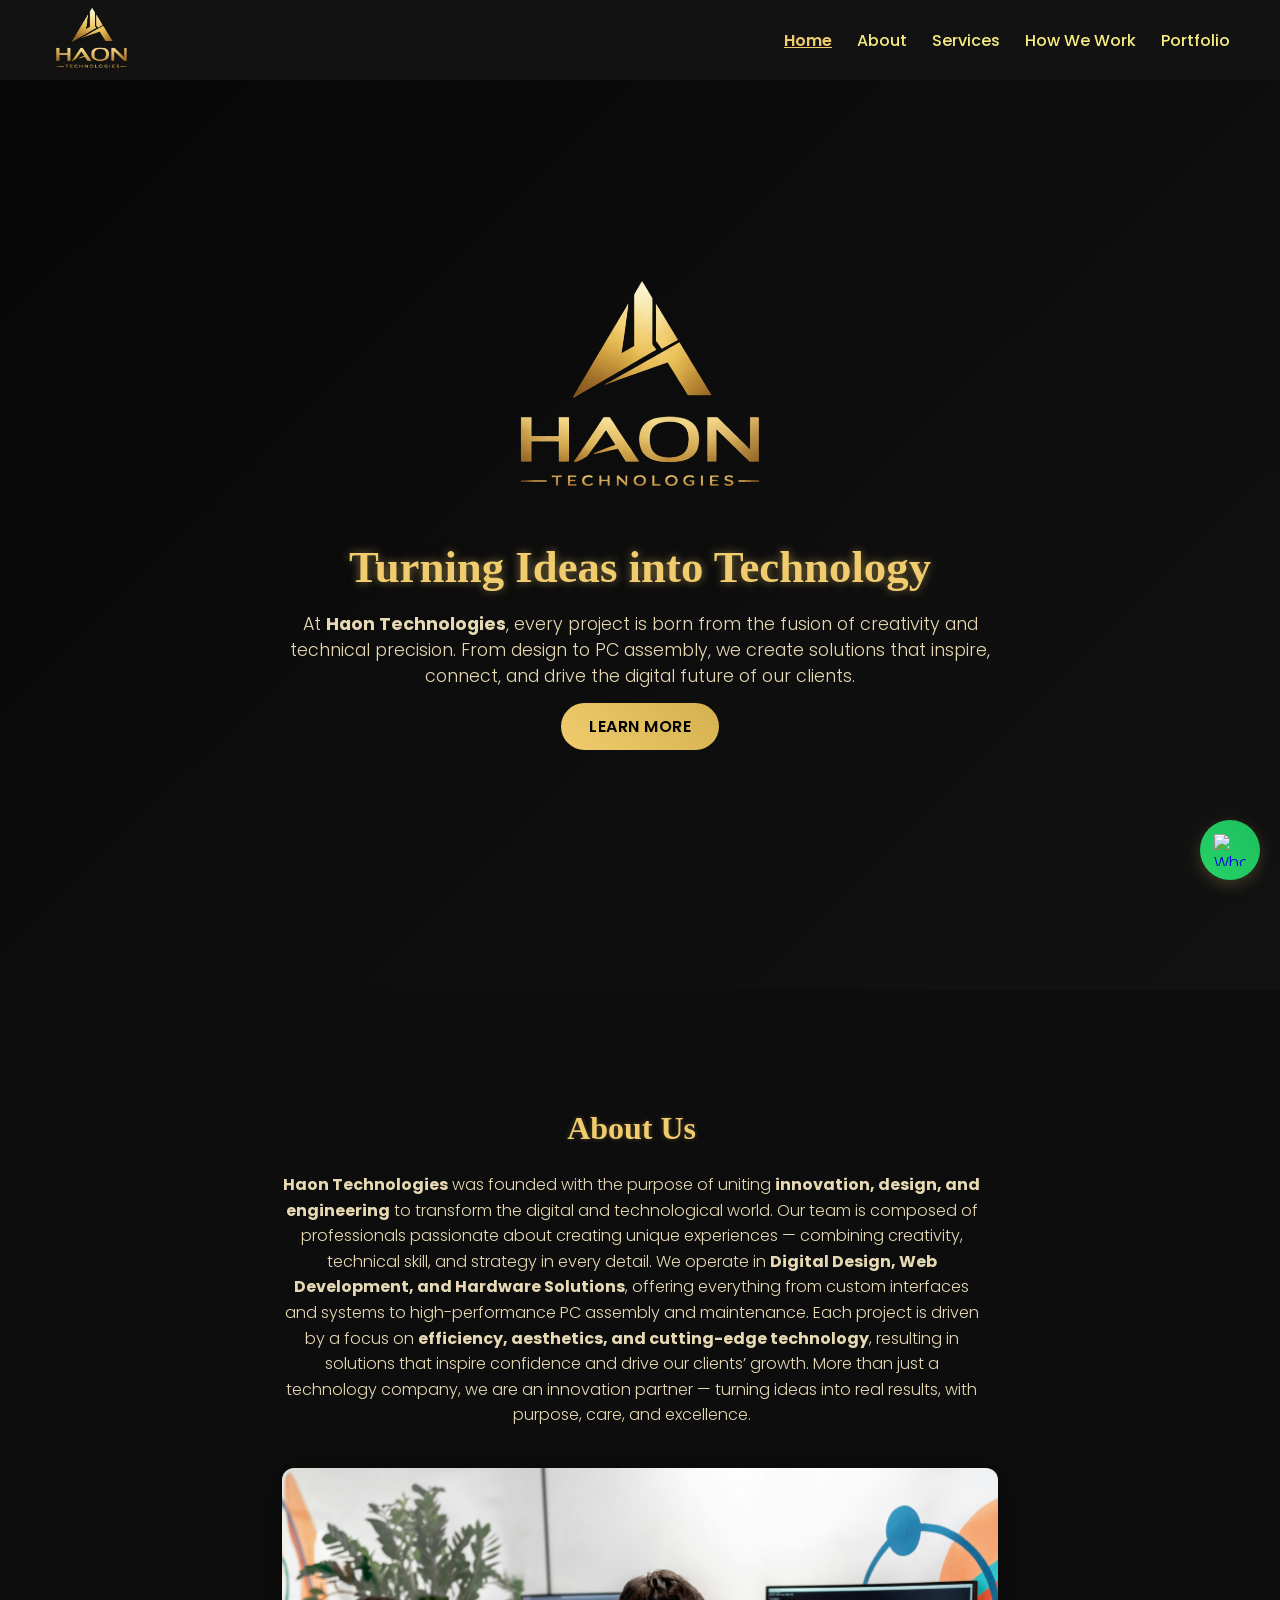
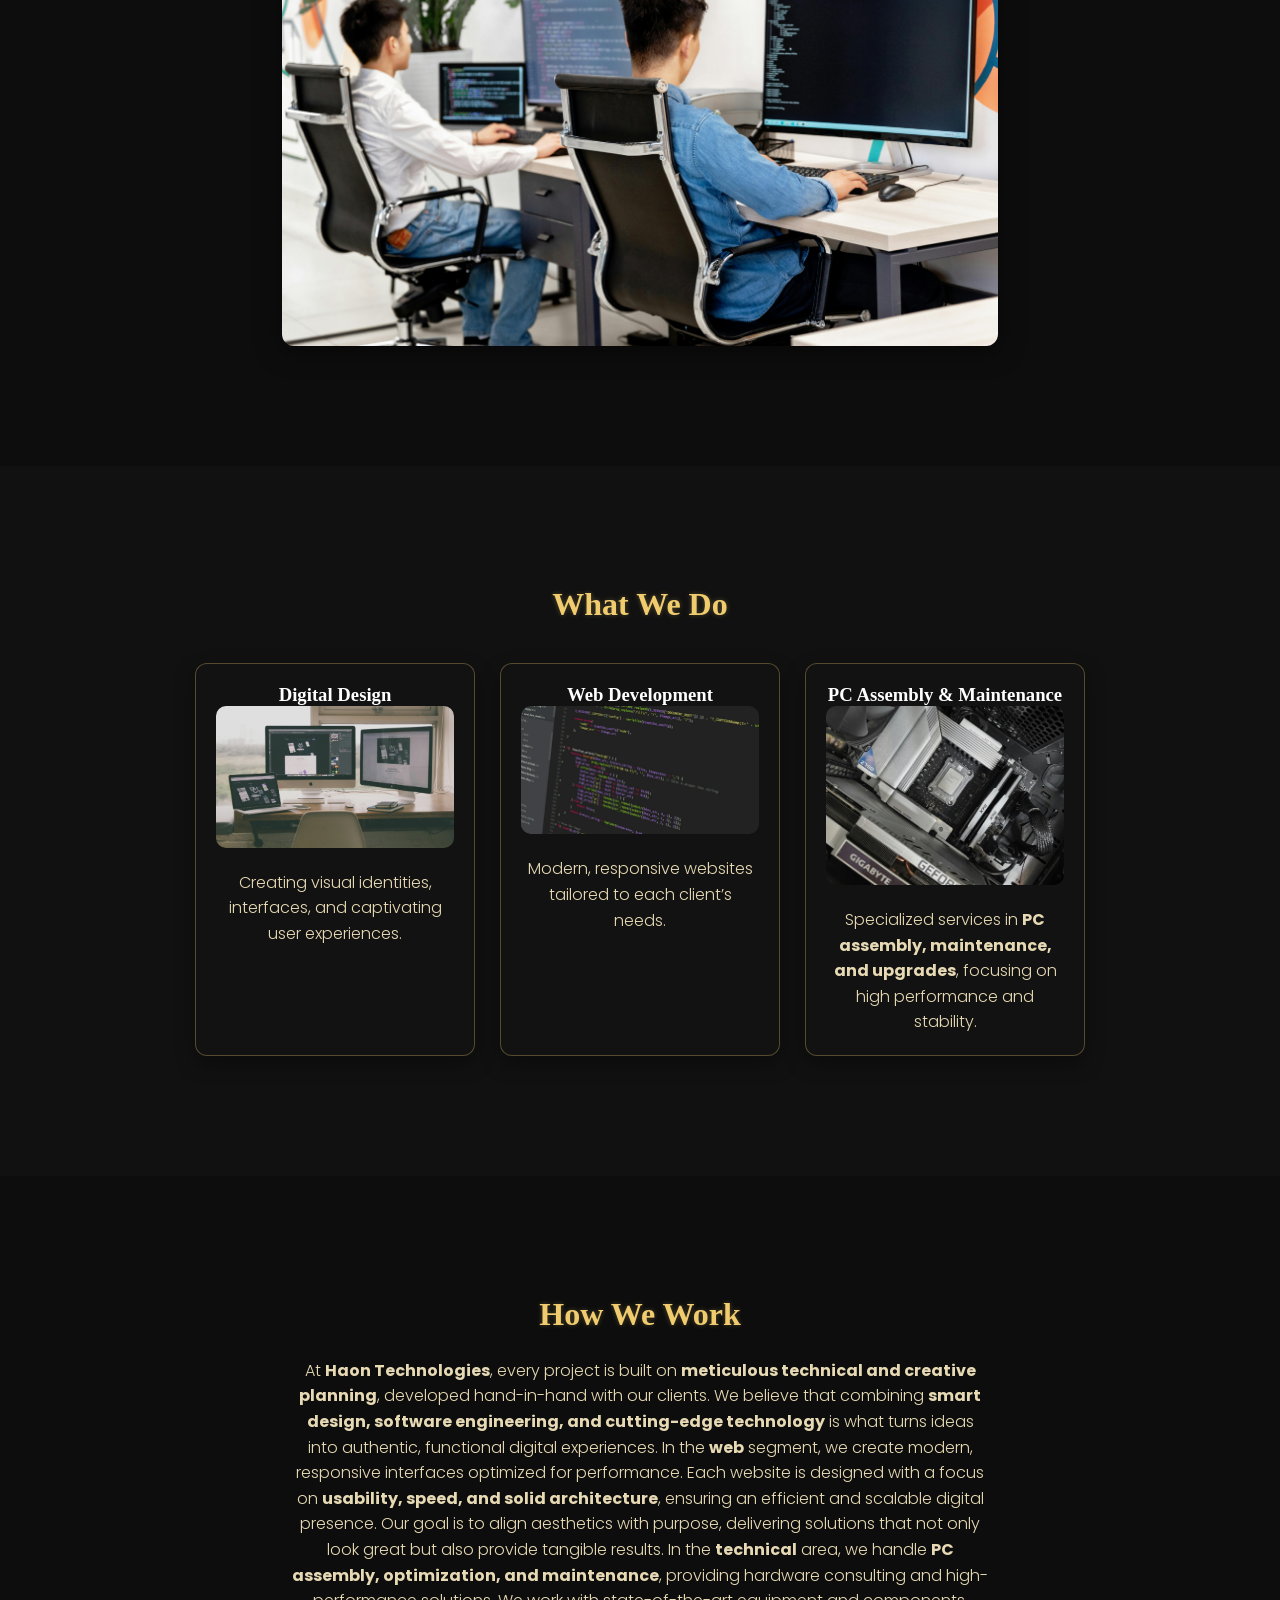
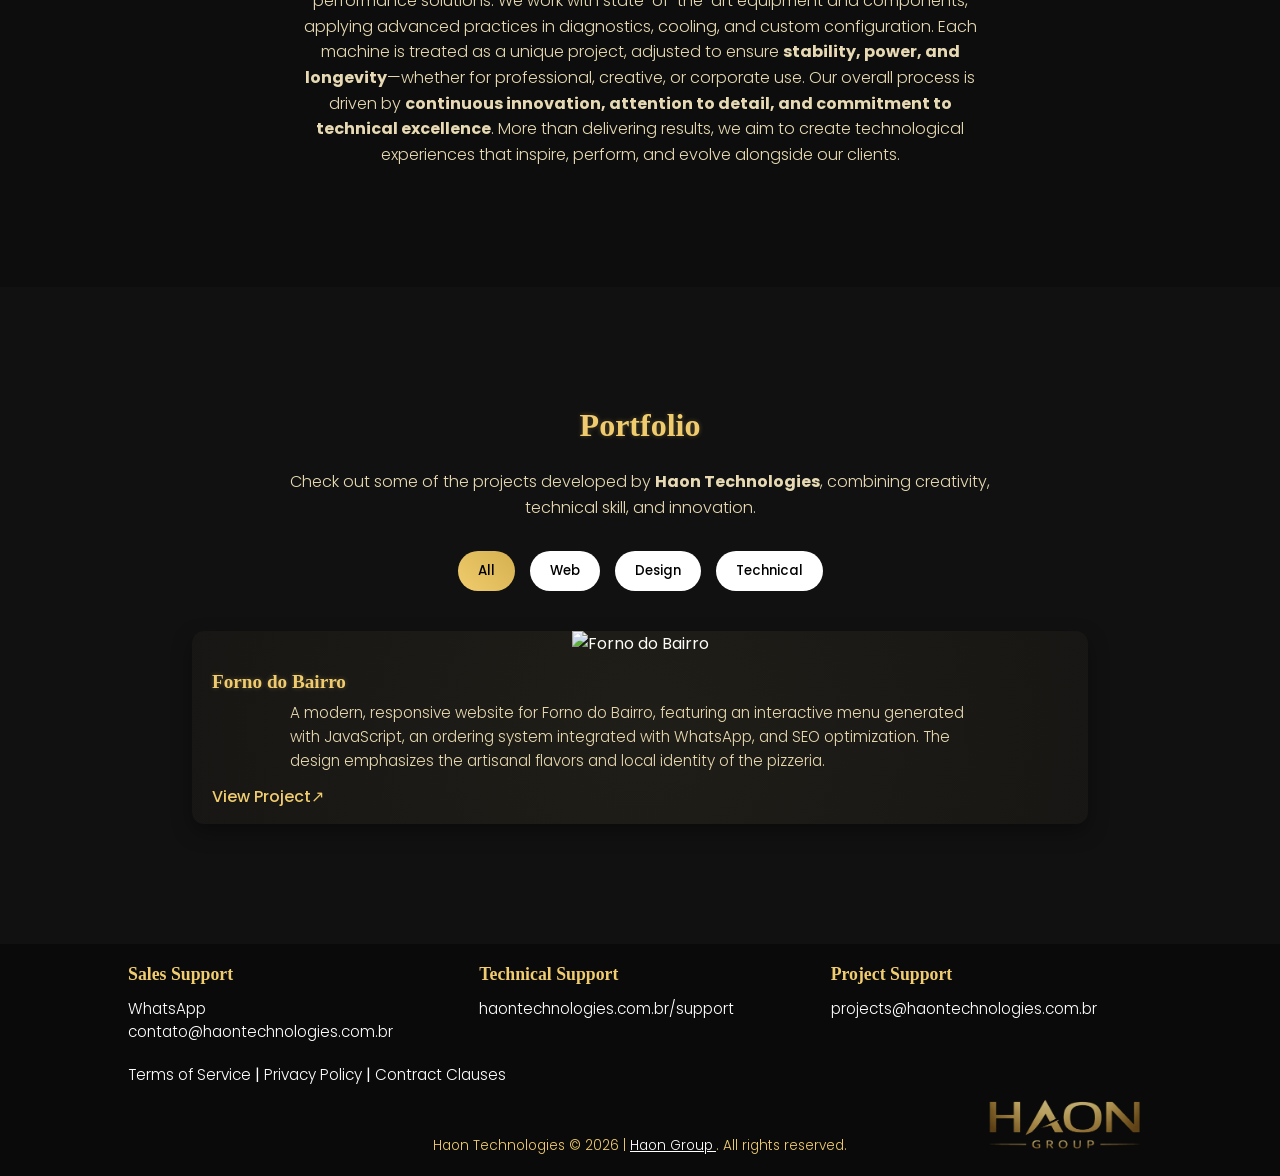
==== index.html @ c998cd98 "Update index.html" ====
<!DOCTYPE html>
<html lang="en-US">

<head>
  <meta charset="UTF-8" />
  <meta name="viewport" content="width=device-width, initial-scale=1.0" />
  <title>Haon Technologies</title>
  <meta name="description"
    content="Haon Technologies: Soluções digitais inovadoras, Design Digital, Desenvolvimento Web e Projetos Personalizados. Transformamos ideias em experiências únicas." />
  <meta name="keywords"
    content="Haon Technologies, Design Digital, Desenvolvimento Web, Projetos Personalizados, UI/UX, Websites, Inovação Digital" />
  <meta name="author" content="Haon Technologies" />
  <link rel="icon" href="imgs/icon.png" type="image/png" />
  <link rel="preconnect" href="https://fonts.googleapis.com">
  <link rel="preconnect" href="https://fonts.gstatic.com" crossorigin>
  <link href="https://fonts.googleapis.com/css2?family=Poppins:wght@300;400;600&display=swap" rel="stylesheet">
  <link rel="stylesheet" href="style.css" />
  <meta property="og:title" content="Haon Technologies" />
  <meta property="og:description"
    content="Soluções digitais inovadoras em Design Digital, Desenvolvimento Web e Projetos Personalizados." />
  <meta property="og:image" content="preview.png" />
  <meta property="og:url" content="https://www.haontechnologies.com.br" />
  <meta property="og:type" content="website" />
  <meta name="twitter:card" content="summary_large_image" />
  <meta name="twitter:title" content="Haon Technologies" />
  <meta name="twitter:description"
    content="Soluções digitais inovadoras em Design Digital, Desenvolvimento Web e Projetos Personalizados." />
  <meta name="twitter:image" content="preview.png" />
</head>


<body>
  <header>
    <div class="logo">
      <img src="imgs/favicon.png" class="logo-img" alt="Haon Technologies">
    </div>

    <nav class="nav-links">
      <ul>
        <li><a class="active" href="#inicio">Home</a></li>
        <li><a href="#sobre">About</a></li>
        <li><a href="#servicos">Services</a></li>
        <li><a href="#como">How We Work</a></li>
        <li><a href="#portfolio">Portfolio</a></li>
      </ul>
    </nav>

    <button class="menu-toggle">☰</button>
  </header>

  <!-- Seção inicial -->
  <section id="inicio" class="hero" aria-label="Home Section">
    <div class="hero-content animate">
      <img class="img-logo" src="imgs/favicon.png" alt="Haon Technologies Logo">
      <h1>Turning Ideas into Technology</h1>
      <p>
        At <strong>Haon Technologies</strong>, every project is born from the fusion of creativity and technical
        precision.
        From design to PC assembly, we create solutions that inspire, connect, and drive the digital future of our
        clients.
      </p>
      <a href="#sobre" class="btn" role="button" aria-label="Learn more about Haon Technologies">Learn More</a>
    </div>
  </section>

  <!-- Seção sobre -->
  <section id="sobre" class="section">
    <div class="sobre-container">
      <div class="sobre-texto">
        <h2>About Us</h2>
        <p>
          <strong>Haon Technologies</strong> was founded with the purpose of uniting <strong>innovation, design, and
            engineering</strong>
          to transform the digital and technological world. Our team is composed of professionals passionate about
          creating unique experiences — combining creativity,
          technical skill, and strategy in every detail.

          We operate in <strong>Digital Design, Web Development, and Hardware Solutions</strong>, offering everything
          from
          custom interfaces and systems to high-performance PC assembly and maintenance. Each project is driven by a
          focus on <strong>efficiency, aesthetics, and cutting-edge technology</strong>,
          resulting in solutions that inspire confidence and drive our clients’ growth.

          More than just a technology company, we are an innovation partner — turning ideas into real results,
          with purpose, care, and excellence.
        </p>
      </div>
      <div class="sobre-img">
        <img src="imgs/team.jpg" alt="Equipe Haon Technologies">
      </div>
    </div>
  </section>

  <!-- Seção serviços -->
  <section id="servicos" class="section">
    <h2>What We Do</h2>
    <div class="cards">
      <div class="card">
        <h3>Digital Design</h3>
        <img src="imgs/designer.jpg" alt="Digital Design">
        <p>Creating visual identities, interfaces, and captivating user experiences.</p>
      </div>
      <div class="card">
        <h3>Web Development</h3>
        <img src="imgs/devweb.jpg" alt="Web Development">
        <p>Modern, responsive websites tailored to each client’s needs.</p>
      </div>
      <div class="card">
        <h3>PC Assembly & Maintenance</h3>
        <img src="imgs/pcs.jpg" alt="PC Assembly and Maintenance">
        <p>Specialized services in <strong>PC assembly, maintenance, and upgrades</strong>, focusing on high performance
          and stability.</p>
      </div>
    </div>
  </section>

  <!-- Seção como fazemos -->
  <section id="como" class="section">
    <h2>How We Work</h2>
    <p>
      At <strong>Haon Technologies</strong>, every project is built on <strong>meticulous technical and creative
        planning</strong>, developed hand-in-hand with our clients.
      We believe that combining <strong>smart design, software engineering, and cutting-edge technology</strong> is what
      turns ideas into authentic, functional digital experiences.

      In the <strong>web</strong> segment, we create modern, responsive interfaces optimized for performance.
      Each website is designed with a focus on <strong>usability, speed, and solid architecture</strong>, ensuring an
      efficient and scalable digital presence.
      Our goal is to align aesthetics with purpose, delivering solutions that not only look great but also provide
      tangible results.

      In the <strong>technical</strong> area, we handle <strong>PC assembly, optimization, and maintenance</strong>,
      providing hardware consulting and high-performance solutions.
      We work with state-of-the-art equipment and components, applying advanced practices in diagnostics, cooling, and
      custom configuration.
      Each machine is treated as a unique project, adjusted to ensure <strong>stability, power, and
        longevity</strong>—whether for professional, creative, or corporate use.

      Our overall process is driven by <strong>continuous innovation, attention to detail, and commitment to technical
        excellence</strong>.
      More than delivering results, we aim to create technological experiences that inspire, perform, and evolve
      alongside our clients.
    </p>
  </section>

  <section id="portfolio" class="section">
    <h2>Portfolio</h2>
    <p>Check out some of the projects developed by <strong>Haon Technologies</strong>, combining creativity, technical
      skill, and innovation.</p>

    <div class="filtros">
      <button class="filtro ativo" data-cat="Todos">All</button>
      <button class="filtro" data-cat="Web">Web</button>
      <button class="filtro" data-cat="Design">Design</button>
      <button class="filtro" data-cat="Tecnico">Technical</button>
    </div>

    <div class="portfolio-grid" id="portfolioGrid"></div>
  </section>

  <!-- Rodapé -->
  <footer>
    <div class="footer-container">
      <div class="footer-section">
        <h3>Sales Support</h3>
        <a href="https://wa.me/5599999999999" target="_blank">WhatsApp</a><br>
        <a href="mailto:contato@haontechnologies.com.br">contato@haontechnologies.com.br</a>
      </div>

      <div class="footer-section">
        <h3>Technical Support</h3>
        <a href="https://haontechnologies.com.br/suporte" target="_blank">haontechnologies.com.br/support</a>
      </div>

      <div class="footer-section">
        <h3>Project Support</h3>
        <a href="mailto:projetos@haontechnologies.com.br">projects@haontechnologies.com.br</a>
      </div>
    </div>

    <div class="footer-section">
      <a href="javascript:void(0)" id="termosLink">Terms of Service</a> |
      <a href="javascript:void(0)" id="privacidadeLink">Privacy Policy</a> |
      <a href="javascript:void(0)" id="contratoLink">Contract Clauses</a>
    </div>

    <p class="footer-bottom">
      Haon Technologies © 2026 |
      <span class="haongroup">
        <a href="https://haongroup.netlify.app" target="_blank" rel="noopener noreferrer">Haon Group</a>
      </span>. All rights reserved.
      <img src="imgs/haongroup.png" alt="Haon Group" class="footer-icon">
    </p>
  </footer>

  <div id="modal" class="modal">
    <div class="modal-content">
      <span class="close">&times;</span>
      <div id="modalText"></div>
    </div>
  </div>

  <!-- Card WhatsApp flutuante -->
  <a href="https://wa.me/5599999999999" target="_blank" class="whatsapp-card">
    <img src="https://upload.wikimedia.org/wikipedia/commons/6/6b/WhatsApp.svg" alt="WhatsApp" />
  </a>

  <script src="script.js"></script>

</body>

</html>
---- style.css ----
/* ====== VARIÁVEIS DE TEMA REFINADAS ====== */
:root {
  --bg1: #0a0a0a;
  --bg2: #1a1a1a;
  --bg3: #0a0a0a;

  --text: #ffffff;
  --text-muted: #e6d9b3;
  --nav-text: #f7eb82;

  --accent: #f0cc6e;
  --accent-hover: #d4b04f;

  --section: #0d0d0d;
  --section-alt: #111111;
  --card: #121212;
  --border: rgba(240,204,110,0.3);

  --hero1: #0a0a0a;
  --hero2: #1a1a1a;

  --header-bg: rgba(20, 20, 20, 0.85);

  --footer-bg: #0a0a0a;
  --footer-text: #fff;
  --footer-link: #ffffff;
  --footer-muted: #f0cc6e;
  --footer-accent: #fff;

  --chip-bg: #ffffff;
}

/* ====== ESTILO BASE ====== */
* {
  margin: 0;
  padding: 0;
  box-sizing: border-box;
  font-family: 'Poppins', sans-serif;
  scroll-behavior: smooth;
  user-select: none;
}

body {
  background: 
  linear-gradient(180deg, var(--bg1), var(--bg2), var(--bg3)),
  url('imgs/noise.png') no-repeat center/cover;
  background-attachment: fixed;
}

/* ------------------------------
   TIPOGRAFIA PREMIUM
--------------------------------*/
h1, h2, h3 {
  font-family: 'Playfair Display', serif;
  font-weight: 600;
}

p, a, span, li {
  font-family: 'Poppins', sans-serif;
  font-weight: 300;
}

/* ------------------------------
   CABEÇALHO
--------------------------------*/
header {
  height: 80px;
  display: flex;
  align-items: center;
  justify-content: space-between;
  padding: 0 50px;
  background: var(--header-bg);
  backdrop-filter: blur(10px);
  position: fixed;
  top: 0;
  left: 0;
  width: 100%;
  z-index: 1000;
  transition: all 0.3s ease;
}

.logo {
  font-size: 1.4rem;
  font-weight: 600;
  color: var(--accent);
  cursor: default;
}

.nav-links ul {
  display: flex;
  gap: 25px;
  list-style: none;
}

.nav-links a {
  text-decoration: none;
  color: var(--nav-text);
  font-weight: 500;
  transition: color 0.3s, letter-spacing 0.3s;
}

header.scrolled nav a {
  color: var(--accent);
}

.nav-links a:hover {
  color: var(--accent);
  letter-spacing: 1px;
}

/* ------------------------------
   HERO (INÍCIO)
--------------------------------*/
.hero {
  height: 110vh;
  background: linear-gradient(135deg, var(--hero1), var(--hero2)), url('imgs/team.jpg') no-repeat center/cover;
  color: #fff;
  display: flex;
  justify-content: center;
  align-items: center;
  text-align: center;
  padding: 0 20px;
  position: relative;
}

.hero::after {
  content: "";
  position: absolute;
  inset: 0;
  background: rgba(0,0,0,0.3);
}

.hero-content {
  max-width: 700px;
  animation: fadeInUp 1.2s ease forwards;
  opacity: 0;
  position: relative;
  z-index: 1;
}

.hero h1 {
  font-size: 2.8rem;
  margin-bottom: 15px;
  line-height: 1.3;
  color: var(--accent);
  text-shadow: 0 0 10px rgba(240,204,110,0.5);
}

.hero p {
  font-size: 1.1rem;
  color: var(--text-muted);
  margin-bottom: 25px;
}

.btn {
  background: linear-gradient(45deg, #f0cc6e, #d4b04f);
  color: #000;
  padding: 12px 28px;
  border-radius: 30px;
  text-decoration: none;
  font-weight: 600;
  letter-spacing: 0.5px;
  text-transform: uppercase;
  transition: all 0.3s ease;
}

.btn:hover {
  background: linear-gradient(45deg, #d4b04f, #f0cc6e);
  transform: scale(1.08);
  box-shadow: 0 8px 20px rgba(240,204,110,0.5);
}

/* ------------------------------
   SEÇÕES GERAIS
--------------------------------*/
.section {
  padding: 120px 15%;
  text-align: center;
  background: var(--section);
  color: var(--text);
  animation: fadeIn 1s ease forwards;
  opacity: 0;
}

.section:nth-child(even) {
  background: var(--section-alt);
}

.section h2 {
  font-size: 2rem;
  margin-bottom: 25px;
  color: var(--accent);
  text-shadow: 0 0 5px rgba(240,204,110,0.3);
}

.section p {
  max-width: 700px;
  margin: 0 auto;
  font-weight: 300;
  color: var(--text-muted);
  line-height: 1.6;
}

/* ------------------------------
   CARDS DE SERVIÇOS
--------------------------------*/
.cards {
  display: flex;
  justify-content: center;
  flex-wrap: wrap;
  gap: 25px;
  margin-top: 40px;
}

.card {
  background: var(--card);
  border-radius: 12px;
  box-shadow: 0 8px 20px rgba(0,0,0,0.35);
  width: 280px;
  padding: 20px;
  transition: all 0.3s ease;
  animation: fadeInUp 1s ease forwards, float 4s ease-in-out infinite;
  border: 1px solid var(--border);
}

.card:hover {
  transform: translateY(-15px) scale(1.05);
  box-shadow: 0 10px 25px rgba(240,204,110,0.35);
}

.card img {
  width: 100%;
  border-radius: 10px;
  margin-bottom: 15px;
  opacity: 0.9; /* sutil para não brigar com o fundo preto */
  transition: transform 0.3s ease, opacity 0.3s ease;
}

.card:hover img {
  transform: scale(1.03);
  opacity: 1;
}

/* ------------------------------
   FORMULÁRIO
--------------------------------*/
.form {
  display: flex;
  flex-direction: column;
  max-width: 400px;
  margin: 0 auto;
  gap: 15px;
}

.form input,
.form textarea {
  padding: 12px 15px;
  border: 1px solid var(--border);
  border-radius: 8px;
  font-size: 1rem;
  resize: none;
  background: var(--card);
  color: var(--text);
  transition: all 0.3s ease;
}

.form input:focus,
.form textarea:focus {
  border-color: var(--accent);
  box-shadow: 0 0 10px rgba(240,204,110,0.3);
  outline: none;
}

.form button {
  background: linear-gradient(45deg, #f0cc6e, #d4b04f);
  color: #000;
  border: none;
  padding: 12px;
  border-radius: 8px;
  font-weight: 600;
  cursor: pointer;
  transition: all 0.3s ease;
}

.form button:hover {
  background: linear-gradient(45deg, #d4b04f, #f0cc6e);
  box-shadow: 0 6px 15px rgba(240,204,110,0.5);
}

/* ------------------------------
   ANIMAÇÕES
--------------------------------*/
@keyframes fadeIn {
  from { opacity: 0; transform: translateY(40px); }
  to { opacity: 1; transform: translateY(0); }
}

@keyframes fadeInUp {
  from { opacity: 0; transform: translateY(30px); }
  to { opacity: 1; transform: translateY(0); }
}

@keyframes float {
  0% { transform: translateY(0px); }
  50% { transform: translateY(-10px); }
  100% { transform: translateY(0px); }
}

/* ------------------------------
   RESPONSIVIDADE
--------------------------------*/
@media (max-width: 768px) {
  header { padding: 15px 25px; }
  nav ul { gap: 15px; }
  .section { padding: 80px 10%; }
  .cards { flex-direction: column; align-items: center; }
  .hero h1 { font-size: 2rem; }
}

/* ------------------------------
   CARD WHATSAPP FLUTUANTE
--------------------------------*/
.whatsapp-card {
  position: fixed;
  bottom: 20px;
  right: 20px;
  width: 60px;
  height: 60px;
  background: linear-gradient(45deg, #25D366, #1ebe5d);
  border-radius: 50%;
  display: flex;
  justify-content: center;
  align-items: center;
  box-shadow: 0 5px 15px rgba(240,204,110,0.2);
  z-index: 1001;
  transition: transform 0.3s, box-shadow 0.3s;
}

.whatsapp-card:hover {
  transform: translateY(-5px);
  box-shadow: 0 8px 20px rgba(240,204,110,0.35);
}

.whatsapp-card img {
  width: 32px;
  height: 32px;
}

/* ------------------------------
   LOGO
--------------------------------*/
.logo-img { max-height: 100%; width: 15%; display: block; cursor: pointer; }
.img-logo { max-height: 100%; width: 40%; }

/* ------------------------------
   FOOTER
--------------------------------*/
footer {
  background: var(--footer-bg);
  color: var(--footer-text);
  padding: 20px 10%;
  font-size: 0.95rem;
}

.footer-container {
  display: flex;
  flex-wrap: wrap;
  gap: 30px;
  justify-content: space-between;
  margin-bottom: 20px;
}

.footer-section {
  flex: 1 1 200px;
  min-width: 180px;
}

.footer-section h3 {
  color: var(--accent);
  margin-bottom: 12px;
}

.footer-section a {
  color: var(--footer-link);
  text-decoration: none;
  transition: color 0.3s;
}

.footer-section a:hover {
  color: var(--accent);
}

.footer-bottom {
  margin-top: 50px;
  text-align: center;
  font-size: 0.85rem;
  color: var(--footer-muted);
  position: relative; /* necessário para o posicionamento absoluto do ícone */
}

.footer-icon {
  position: absolute;
  right: 0;       /* canto inferior direito */
  bottom: 0;
  width: 15%;    /* ajusta o tamanho conforme necessário */
  height: auto;
  transform: translate(-10px, -5px); /* ajusta distância do canto */
  opacity: 0.8;   /* leve transparência para ficar discreto */
}

.footer-bottom span {
  color: var(--footer-accent);
  font-weight: bold;
  cursor: pointer;
  text-decoration: underline;
}

.haongroup a {
  color: #fff;
}

.haon-footer{
border-top:1px solid var(--accent);
}

@media (max-width: 768px) {
  .footer-bottom {
    position: static; /* permite empilhar texto e imagem */
    display: flex;
    flex-direction: column;
    align-items: center;
    gap: 10px; /* espaço entre texto e imagem */
  }

  .footer-icon {
    position: static; /* remove o absolute */
    width: 130px; /* um pouco maior que no desktop */
    transform: none; /* remove o translate */
    opacity: 1; /* opcional, mais visível */
  }
}

/* ------------------------------
   FILTROS & PORTFOLIO
--------------------------------*/
.filtros {
  margin: 30px 0;
  display: flex;
  justify-content: center;
  gap: 15px;
  flex-wrap: wrap;
}

.filtro {
  background: var(--chip-bg);
  border: none;
  padding: 10px 20px;
  border-radius: 30px;
  cursor: pointer;
  font-weight: 500;
  transition: all 0.3s ease;
}

.filtro:hover,
.filtro.ativo {
  background: linear-gradient(45deg, #f0cc6e, #d4b04f);
  color: #000;
}

.portfolio-grid {
  display: grid;
  grid-template-columns: repeat(auto-fit, minmax(280px, 1fr));
  gap: 25px;
  margin-top: 40px;
}

.projeto-card {
  background: var(--card);
  border-radius: 12px;
  overflow: hidden;
  box-shadow: 0 8px 20px rgba(0,0,0,0.35);
  transition: all 0.3s ease;
  animation: float 5s ease-in-out infinite;
}

.projeto-card:hover {
  transform: translateY(-10px);
  box-shadow: 0 10px 25px rgba(240,204,110,0.35);
}

.projeto-card img { width: 100%; height: 180px; object-fit: cover; }

.projeto-info { padding: 15px 20px; text-align: left; }

.projeto-info h3 {
  color: var(--accent);
  margin-bottom: 8px;
  font-size: 1.2rem;
  text-shadow: 0 0 5px rgba(240,204,110,0.3);
}

.projeto-info p {
  font-size: 0.95rem;
  color: var(--text-muted);
  margin-bottom: 10px;
}

.projeto-info a {
  text-decoration: none;
  color: var(--accent);
  font-weight: 500;
  transition: color 0.3s;
}

.projeto-info a:hover { color: var(--accent-hover); }

/* ------------------------------
   MODAL
--------------------------------*/
.modal {
  display: none;
  position: fixed;
  z-index: 9999;
  left: 0;
  top: 0;
  width: 100%;
  height: 100%;
  background: rgba(0,0,0,0.7);
  justify-content: center;
  align-items: center;
  padding: 20px;
}

.modal-content {
  background: var(--section);
  color: var(--text);
  border-radius: 8px;
  max-width: 700px;
  width: 100%;
  padding: 30px;
  box-shadow: 0 0 20px rgba(240,204,110,0.25);
  font-family: 'Poppins', sans-serif;
  line-height: 1.6;
  overflow-y: auto;
  max-height: 80vh;
}

.close {
  float: right;
  font-size: 24px;
  cursor: pointer;
  color: #555;
}

.close:hover {
  color: var(--accent-hover);
}

/* ------------------------------
   DARK MODE OVERRIDES
--------------------------------*/
body.dark nav a { color: var(--nav-text); }
body.dark .hero p { color: var(--text-muted); }
body.dark .projeto-card { box-shadow: 0 4px 15px rgba(0,0,0,0.45); }

/* ------------------------------
   BOTÃO TEMA
--------------------------------*/
.theme-toggle {
  position: fixed;
  bottom: 100px;
  right: 25px;
  width: 55px;
  height: 55px;
  border-radius: 50%;
  border: none;
  cursor: pointer;
  background: linear-gradient(135deg, var(--accent), var(--accent-hover));
  box-shadow: 0 0 20px rgba(240,204,110,0.35);
  display: flex;
  align-items: center;
  justify-content: center;
  font-size: 22px;
  color: white;
  z-index: 2000;
  transition: transform 0.3s ease, box-shadow 0.3s ease;
}

.theme-toggle:hover {
  transform: scale(1.1);
  box-shadow: 0 0 25px var(--accent-hover);
}

.projeto-card {
  position: relative;
  overflow: hidden;
}

.projeto-card::before {
  content: '';
  position: absolute;
  top: var(--y, 50%);
  left: var(--x, 50%);
  width: 200%;
  height: 200%;
  background: radial-gradient(circle at center, rgba(240, 203, 110, 0.063) 0%, transparent 80%);
  transform: translate(-50%, -50%);
  pointer-events: none;
  transition: top 0.2s, left 0.2s;
}

.sobre-container {
  display: flex;
  align-items: center;
  justify-content: space-between;
  gap: 40px;
  flex-wrap: wrap; /* permite quebrar em várias linhas no mobile */
  padding: 0 10%;  /* evita que toque nas bordas da tela */
}

.sobre-text {
  flex: 1 1 300px; /* ocupa mínimo 300px, mas pode crescer */
  color: var(--text);
}

.sobre-img {
  flex: 1 1 300px; /* ocupa mínimo 300px, mas pode crescer */
  display: flex;
  justify-content: center;
}

.sobre-img img {
  max-width: 100%; /* nunca ultrapassa a largura do container */
  height: auto;
  border-radius: 12px;
  box-shadow: 0 5px 25px rgba(0,0,0,0.5);
}

@media (max-width: 768px) {
  header {
    padding: 10px 20px;
    height: auto; /* deixa a altura automática pra não cortar */
    flex-direction: column;
    align-items: center;
    gap: 10px; /* espaço entre logo e nav */
  }

  .logo {
    display: flex;
    align-items: center;
    justify-content: center;
    gap: 10px;
  }

  .logo-img {
    content: url('imgs/icon.png');
    width: 60px;  /* maior e visível */
    height: auto;
    filter: drop-shadow(0 0 4px var(--accent));
  }

  nav ul {
    flex-direction: column; /* menu vertical no mobile */
    align-items: center;
    gap: 10px;
  }

  nav a {
    font-size: 1rem; /* ajusta o tamanho dos links */
    text-align: center;
  }
}

@media (max-width: 768px) {
  .hero {
    height: auto;
    min-height: 80vh; /* ocupa bastante tela sem cortar */
    padding: 60px 15px;
  }

  .hero h1 {
    font-size: 2rem;
  }

  .hero p {
    font-size: 1rem;
  }
}

.menu-toggle {
  display: none;
  font-size: 2rem;
  background: none;
  border: none;
  color: var(--accent);
  cursor: pointer;
}

.nav-links.mobile {
  position: fixed;
  top: 0;
  right: -100%;
  width: 250px;
  height: 100%;
  background: var(--bg2);
  flex-direction: column;
  align-items: flex-start;
  padding: 100px 20px;
  gap: 20px;
  transition: right 0.3s ease;
  z-index: 1500;
}
.nav-links.mobile ul {
  flex-direction: column;
  gap: 20px;
}
.nav-links.mobile a {
  font-size: 1.2rem;
}

/* Ativo (menu aberto) */
.nav-links.mobile.active {
  right: 0;
}

/* HEADER MOBILE */
@media (max-width: 768px) {
  header {
    flex-direction: row;
    justify-content: space-between;
    align-items: center;
    padding: 10px 20px;
    height: 60px;
    position: relative; /* importante para o menu absoluto */
  }

  .logo-img {
    width: 60px;
    height: auto;
    filter: drop-shadow(0 0 4px var(--accent));
  }

  .menu-toggle {
    display: block;
    font-size: 2rem;
    background: none;
    border: none;
    color: var(--accent);
    cursor: pointer;
    z-index: 1010; /* acima do menu */
  }

  /* menu responsivo */
  .nav-links {
    position: absolute; /* não empurra o conteúdo */
    top: 100%; /* logo abaixo da header */
    left: 0;
    width: 100%; /* ocupa a largura da tela */
    background: var(--bg2);
    flex-direction: column;
    display: none; /* escondido por padrão */
    padding: 10px 0;
    z-index: 1000;
  }

  .nav-links.active {
    display: flex; /* mostra quando ativo */
  }

  .nav-links ul {
    flex-direction: column;
    gap: 15px;
    padding: 0 20px;
  }

  .nav-links a {
    font-size: 1.1rem;
    display: block;
    padding: 8px 0;
    text-align: left;
  }
}

@media (max-width: 768px) {
  .sobre-container {
    flex-direction: column; /* empilha imagem e texto */
    gap: 20px; /* menos espaço entre eles */
    padding: 0 5%;
  }

  .sobre-text, .sobre-img {
    flex: 1 1 100%;
    text-align: center;
  }

  .sobre-img img {
    max-width: 90%; /* deixa margem lateral no mobile */
  }
}

nav a.active {
  color: var(--accent);
  font-weight: 600;
  text-decoration: underline;
}
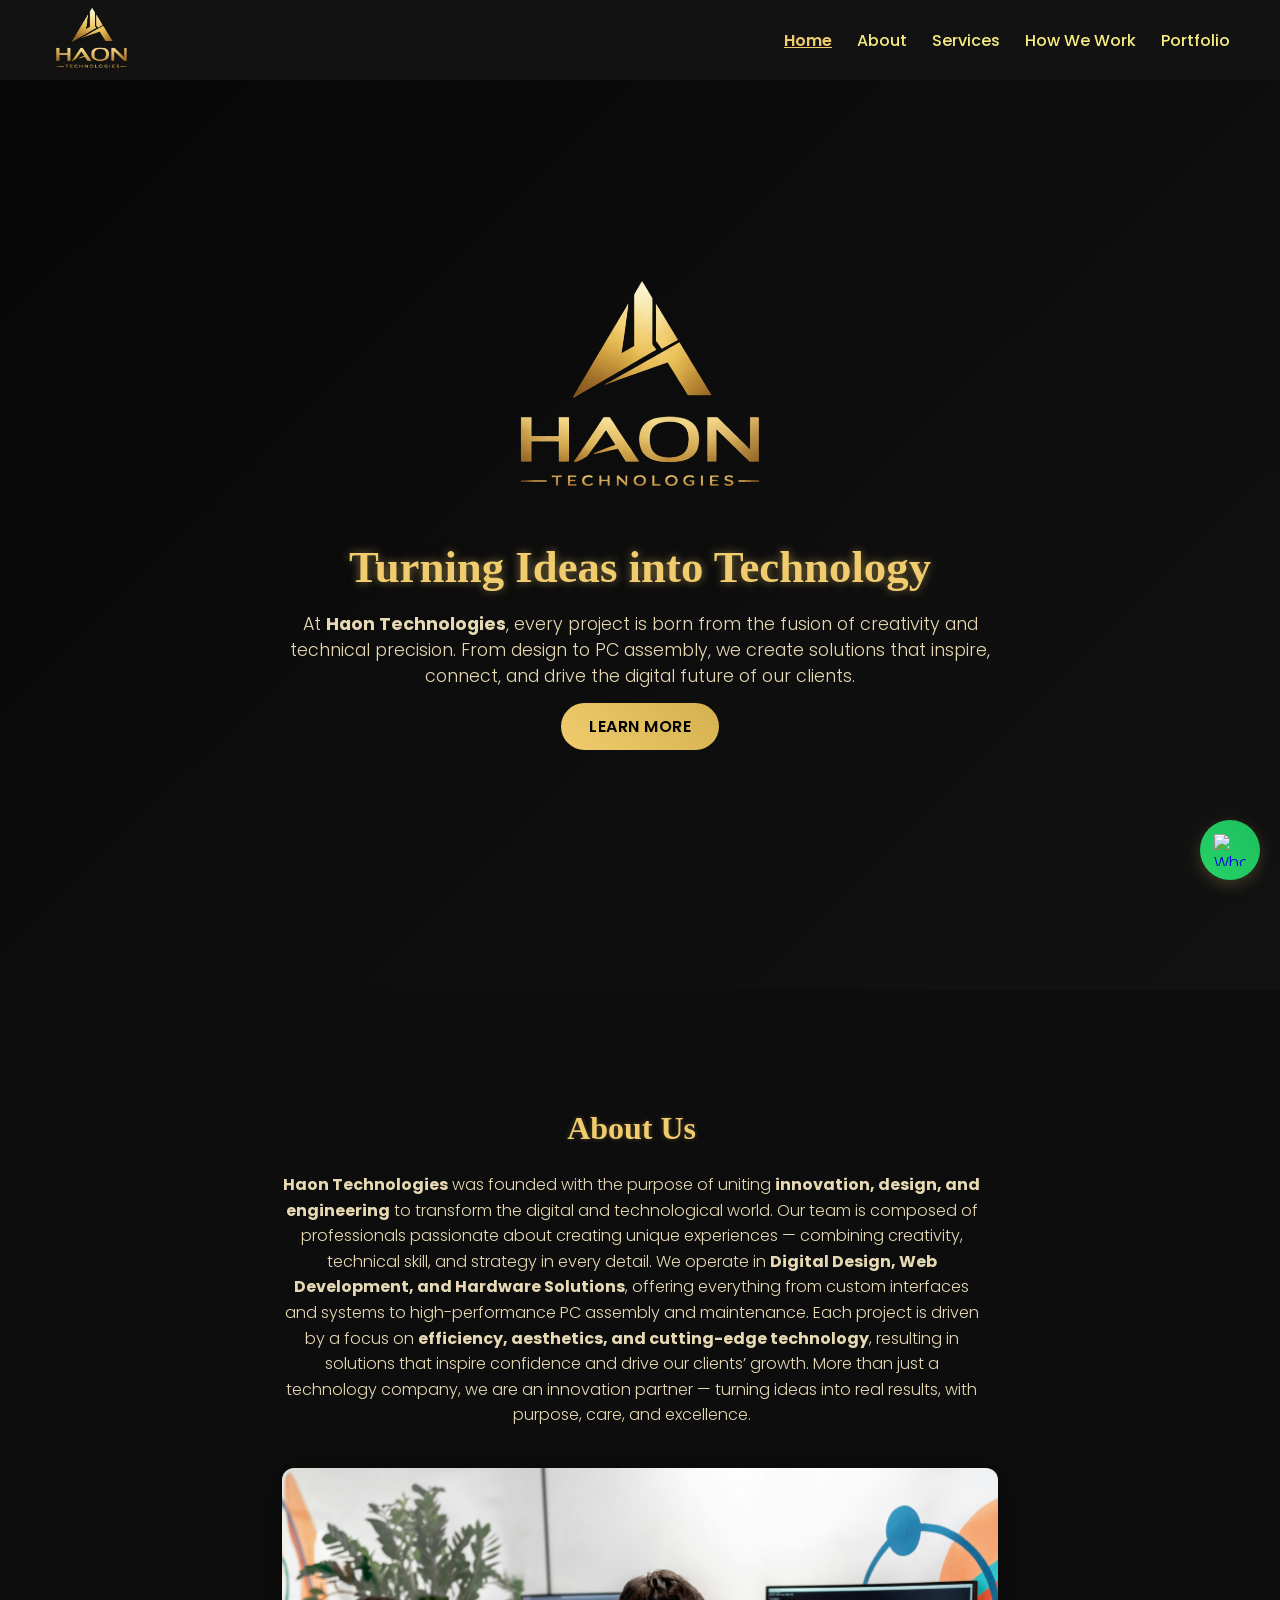
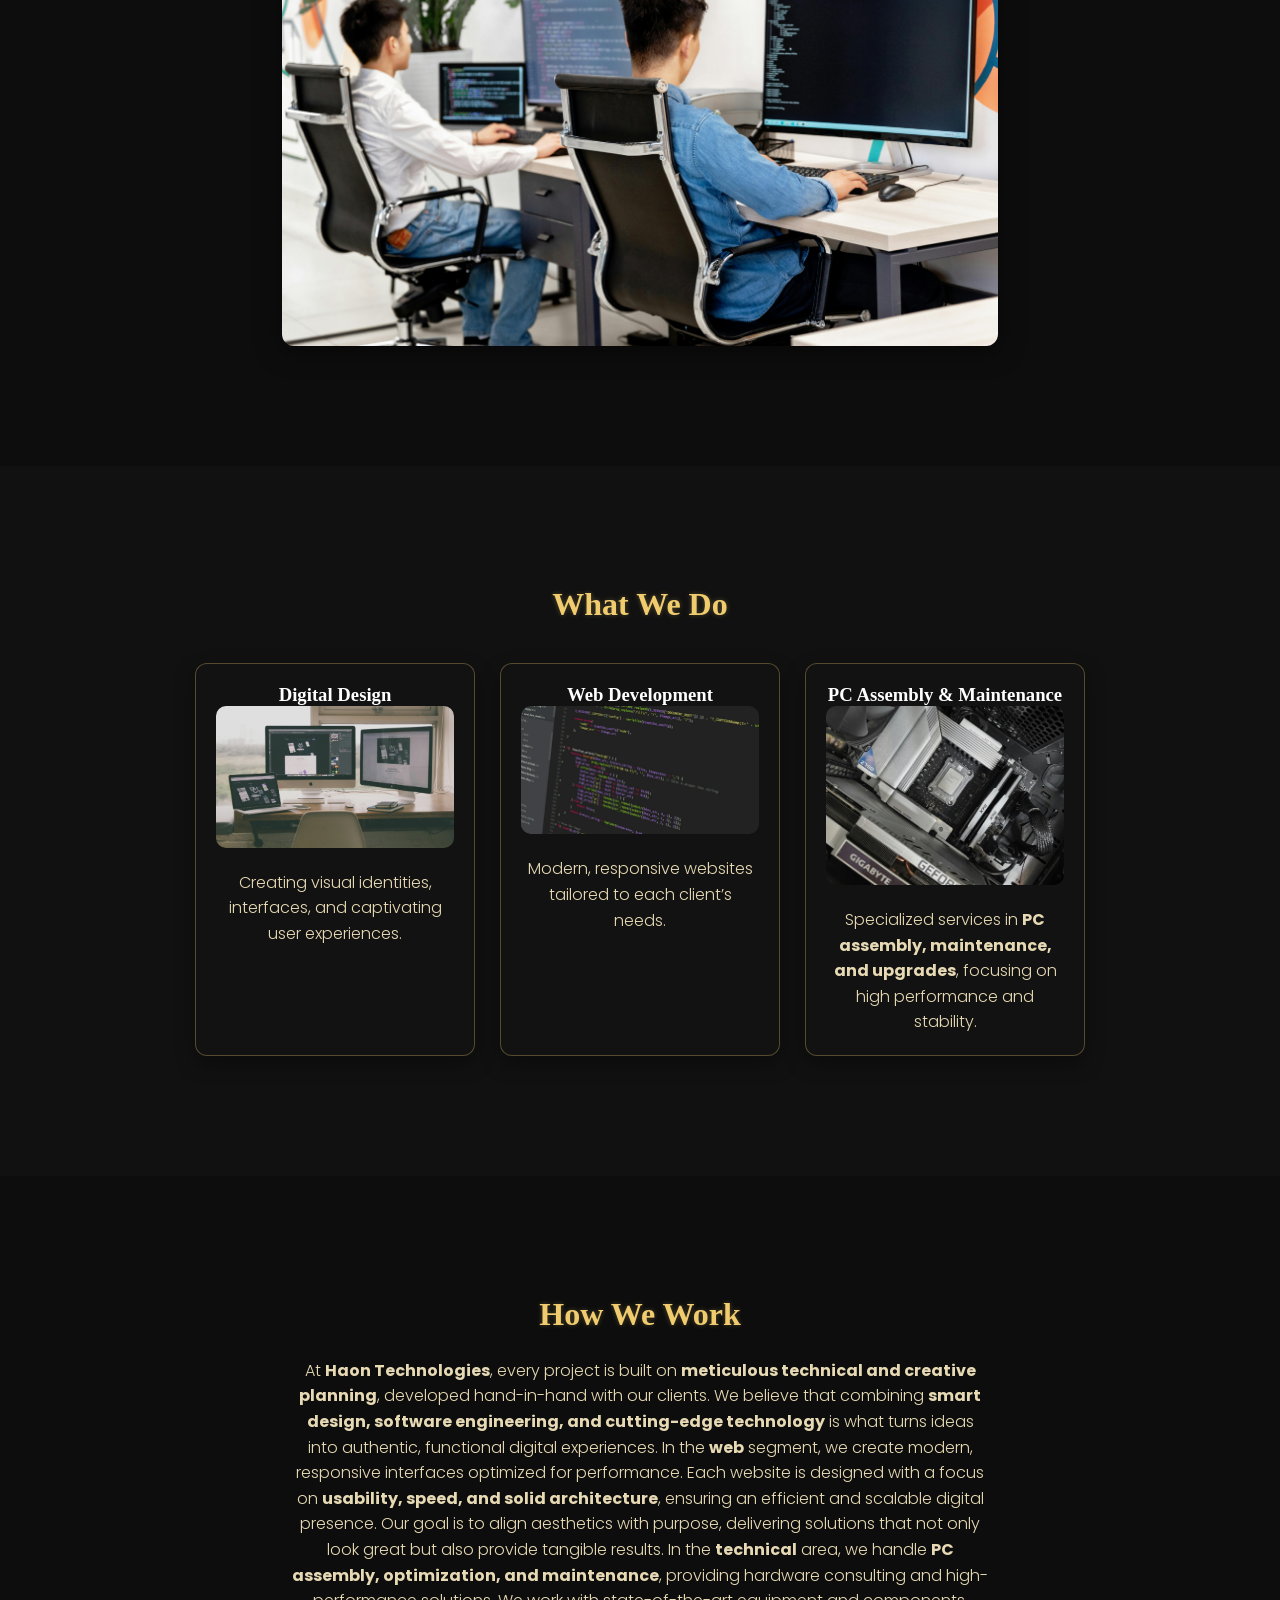
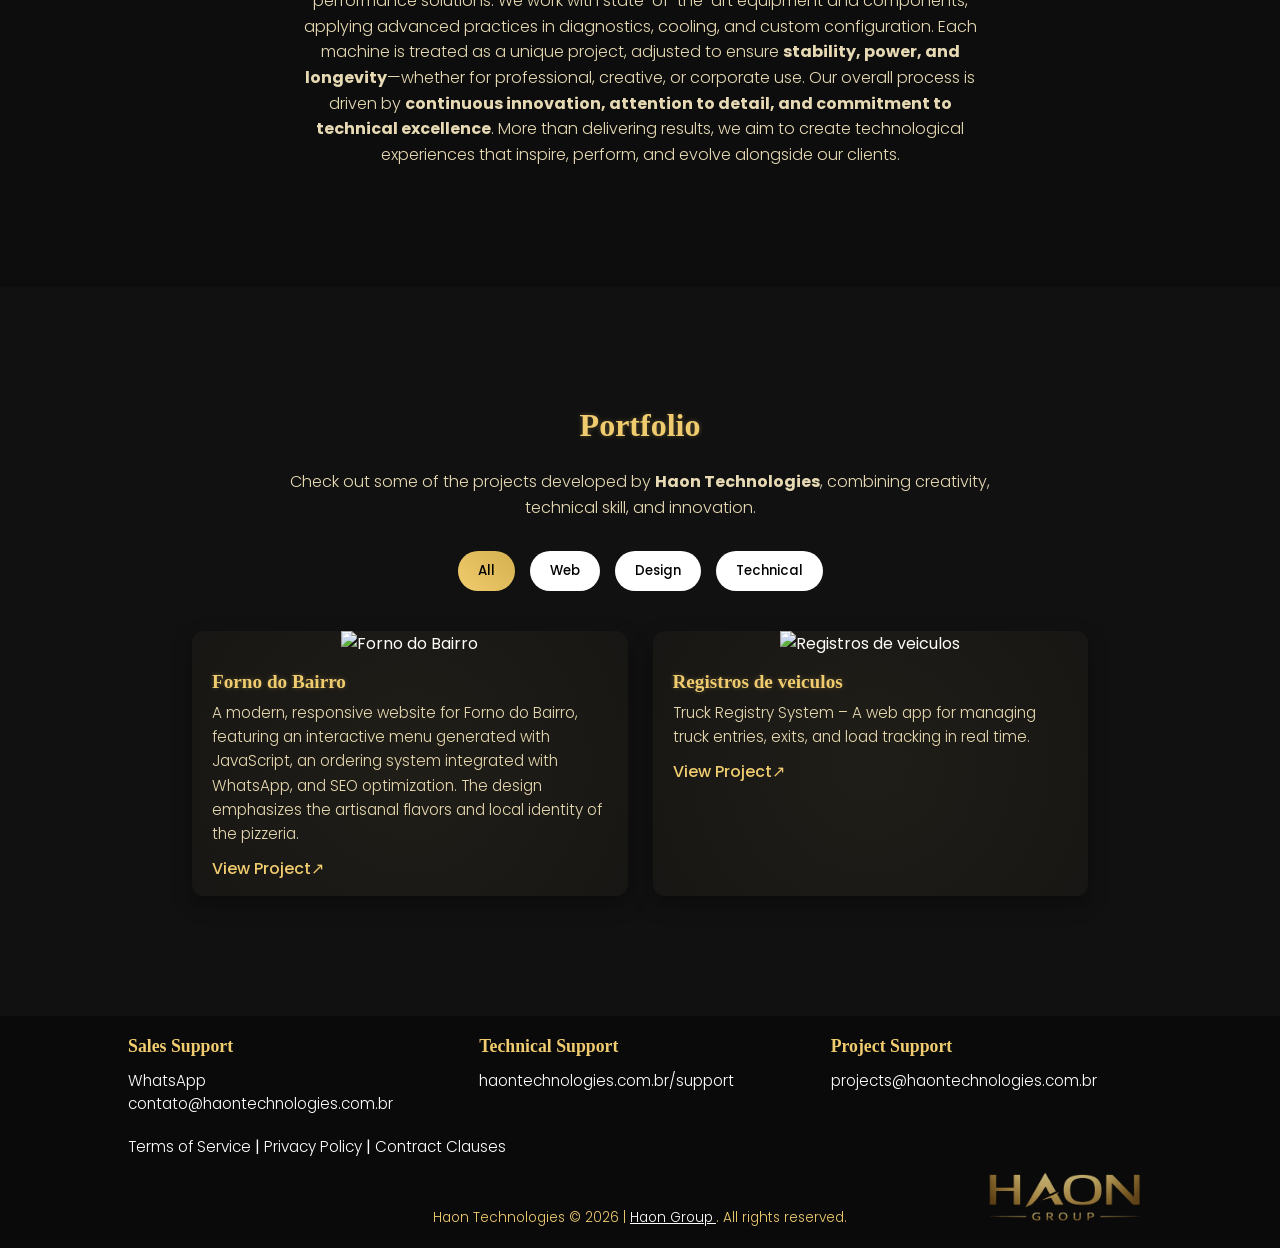
==== commit 128d33a5: "Update index.html" ====
--- a/index.html
+++ b/index.html
@@ -189,7 +189,7 @@
       <span class="haongroup">
         <a href="https://haongroup.netlify.app" target="_blank" rel="noopener noreferrer">Haon Group</a>
       </span>. All rights reserved.
-      <img src="imgs/haongroup.png" alt="Haon Group" class="footer-icon">
+      <img src="imgs/haongroup.png" alt="Haon Group" class="footer-icon" id="haongroupimg">
     </p>
   </footer>
 
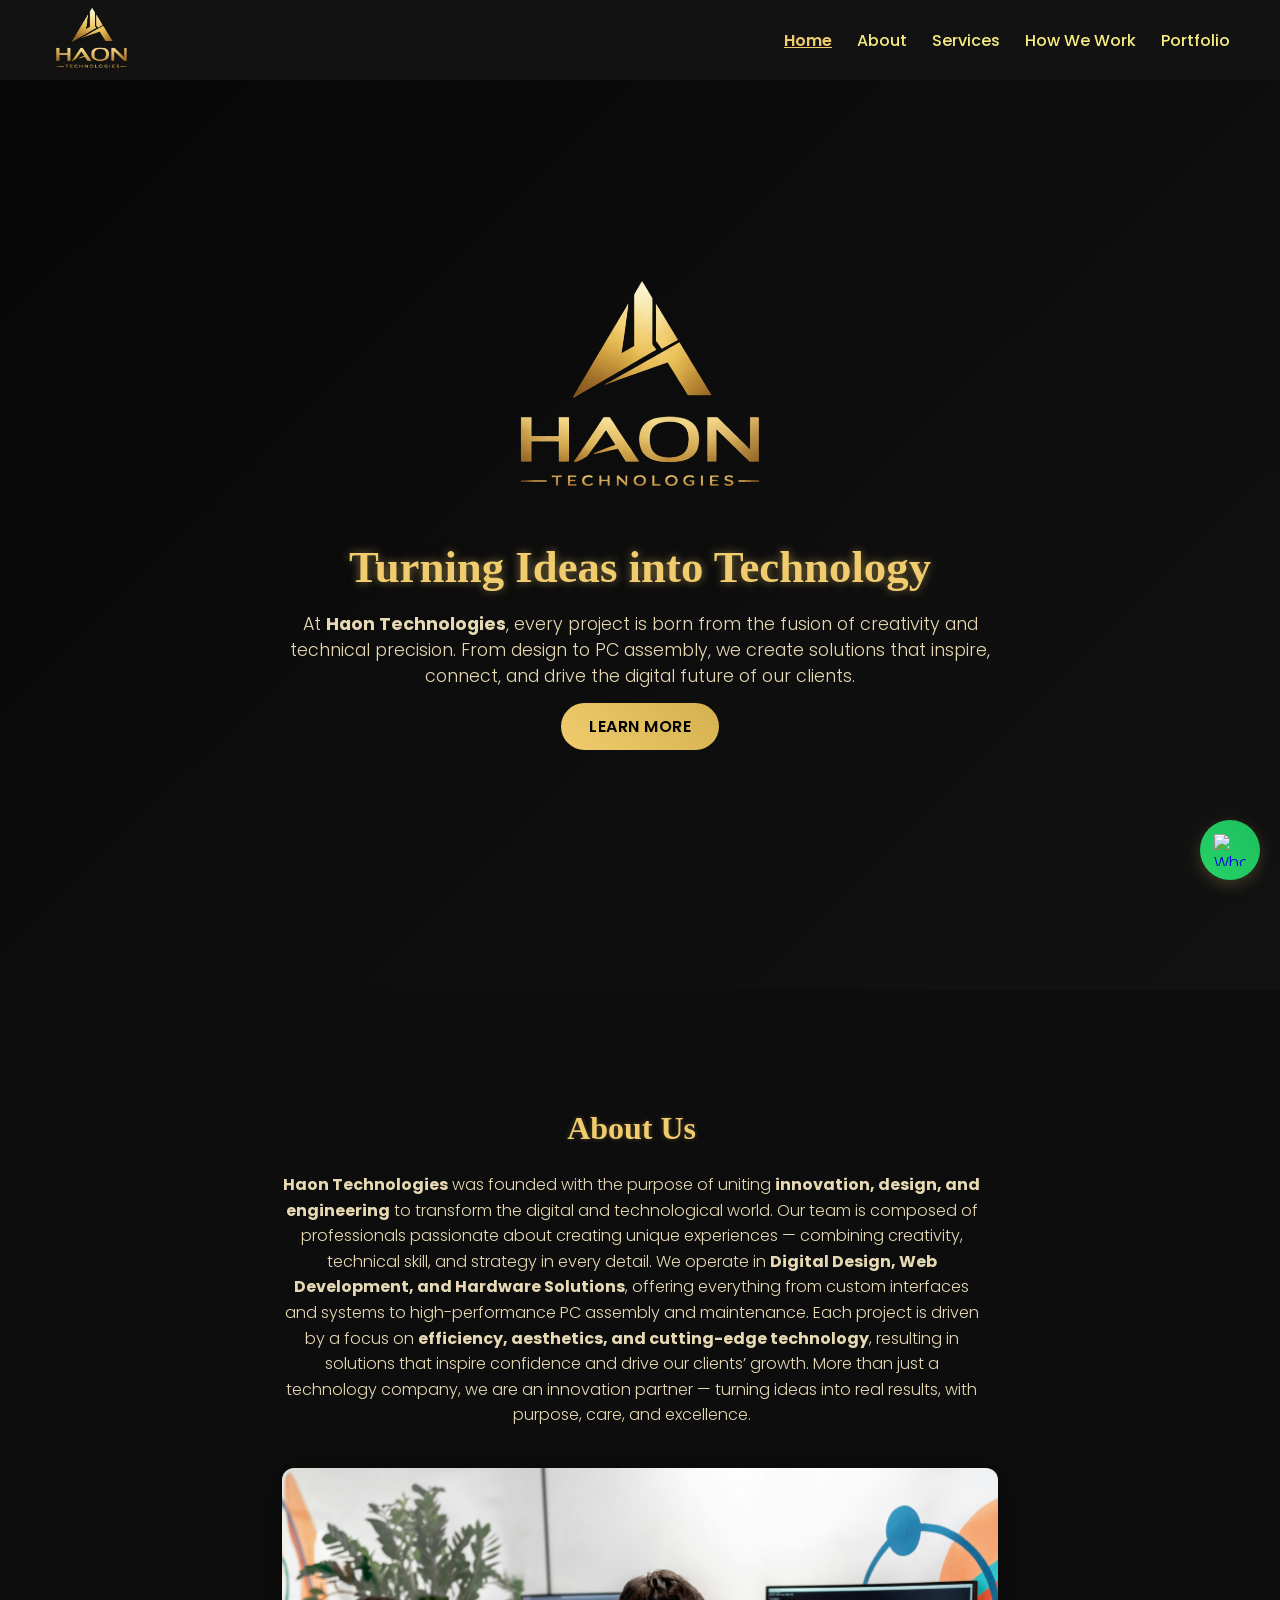
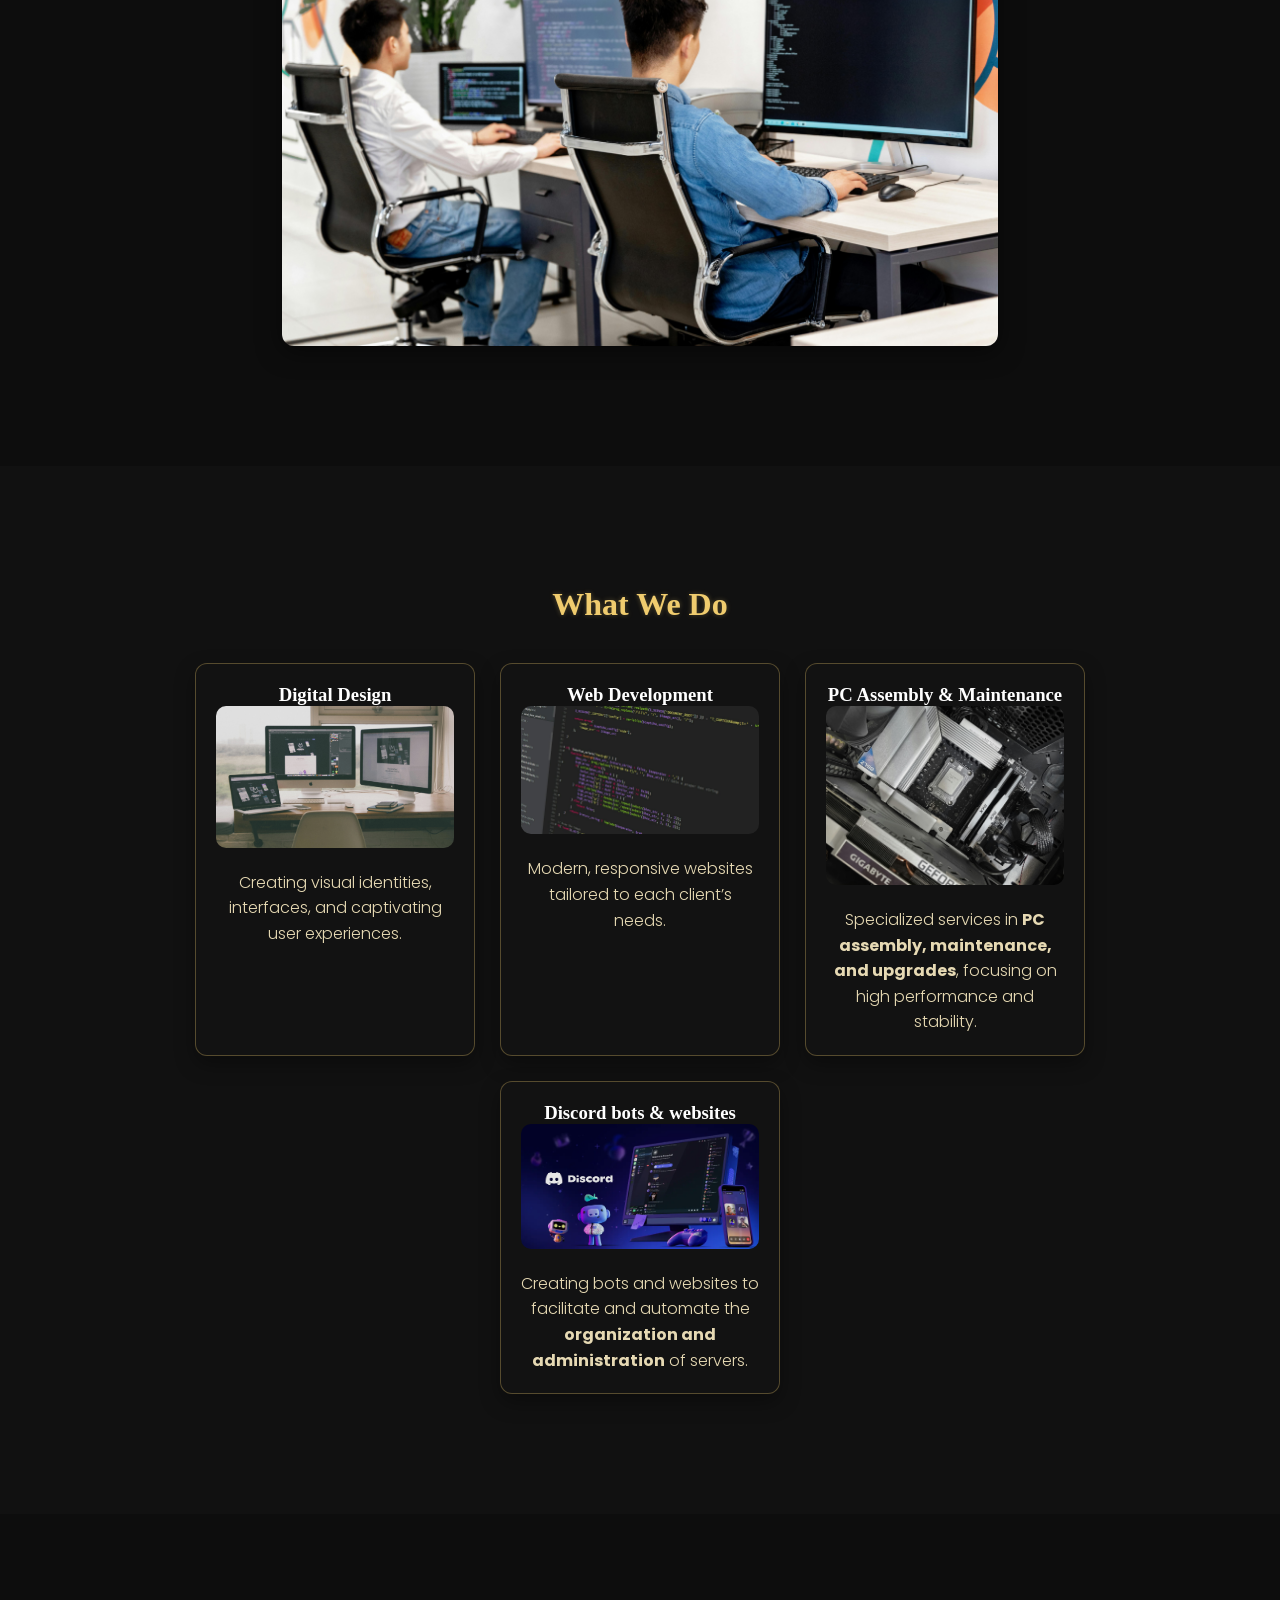
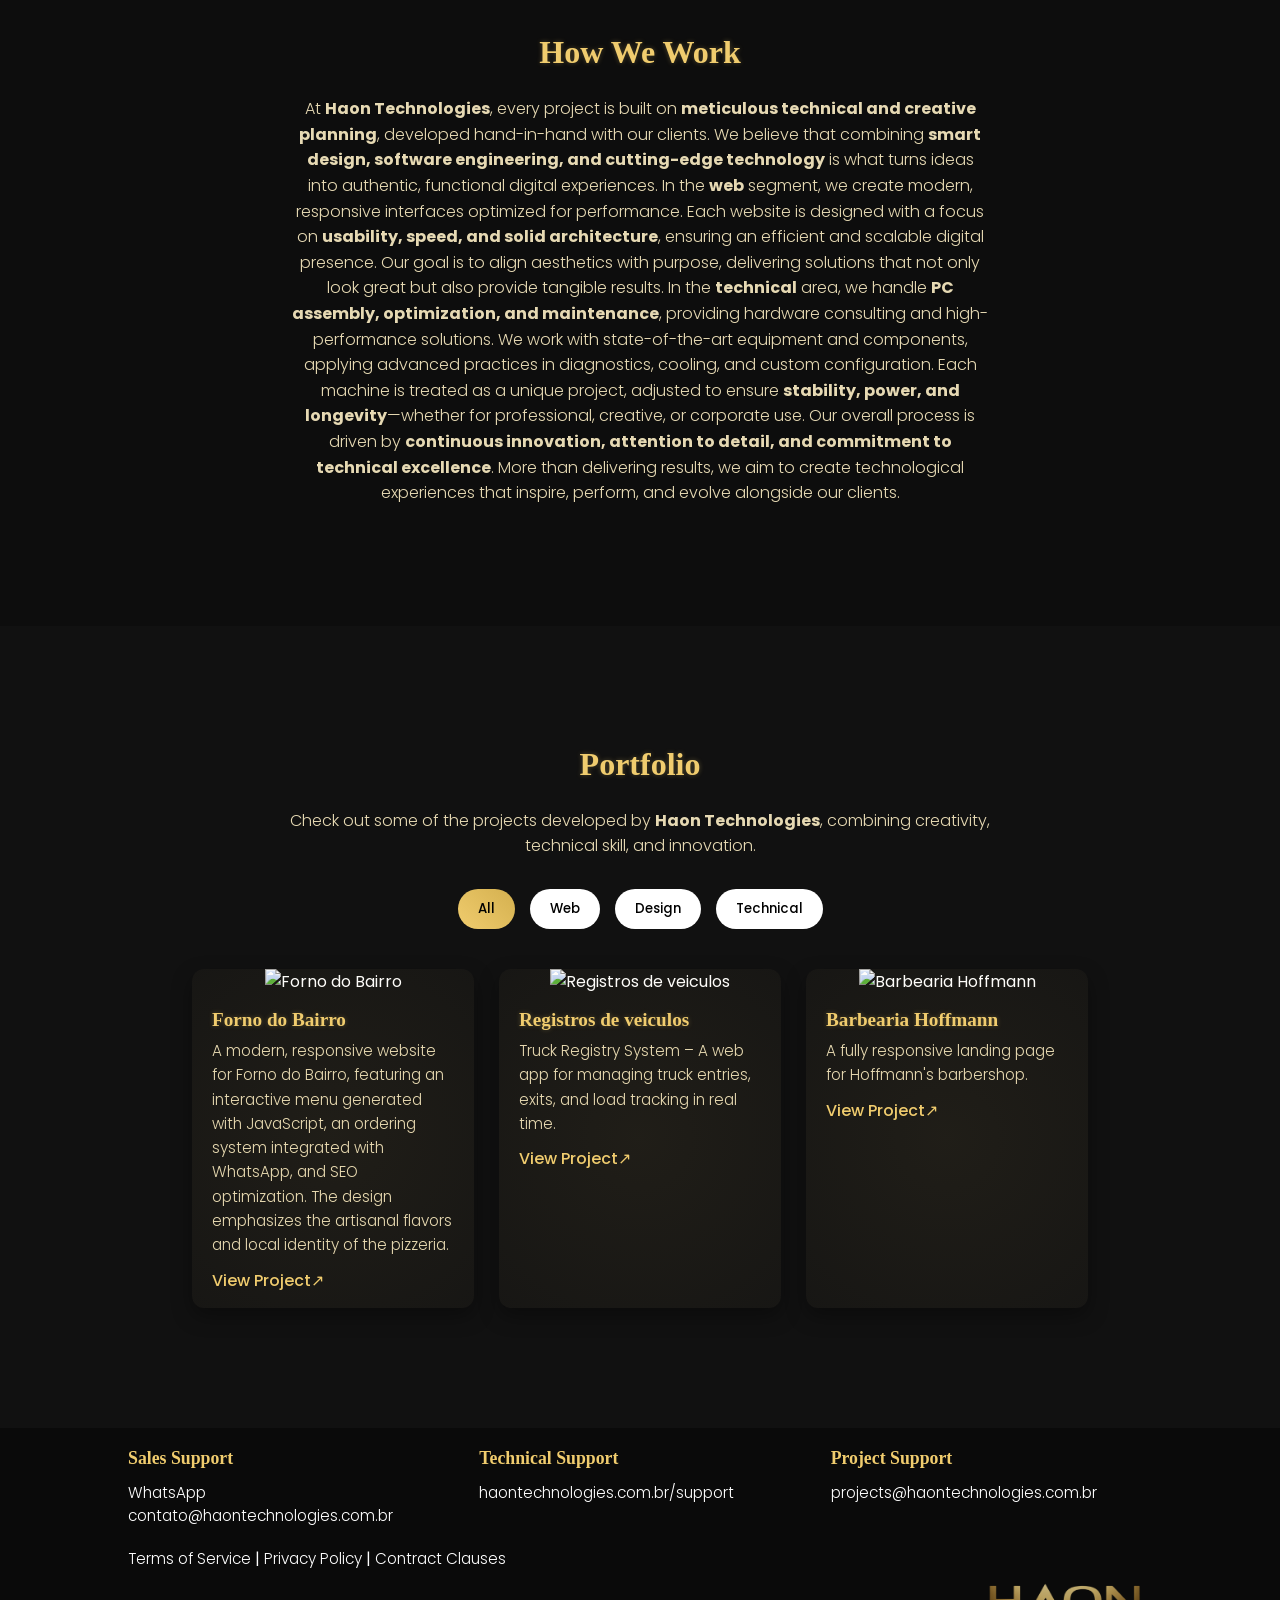
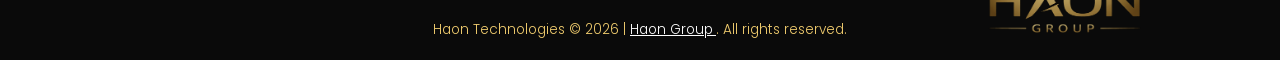
==== commit d2f359ea: "Add files via upload" ====
--- a/index.html
+++ b/index.html
@@ -111,6 +111,11 @@
         <p>Specialized services in <strong>PC assembly, maintenance, and upgrades</strong>, focusing on high performance
           and stability.</p>
       </div>
+      <div class="card">
+        <h3>Discord bots & websites</h3>
+        <img src="imgs/discord.webp" alt="Discord bots & websites">
+        <p>Creating bots and websites to facilitate and automate the <strong>organization and administration</strong> of servers.</p>
+      </div>
     </div>
   </section>
 
@@ -209,4 +214,4 @@
 
 </body>
 
-</html>
+</html>
--- a/style.css
+++ b/style.css
@@ -406,6 +406,7 @@
   height: auto;
   transform: translate(-10px, -5px); /* ajusta distância do canto */
   opacity: 0.8;   /* leve transparência para ficar discreto */
+  cursor: pointer;
 }
 
 .footer-bottom span {
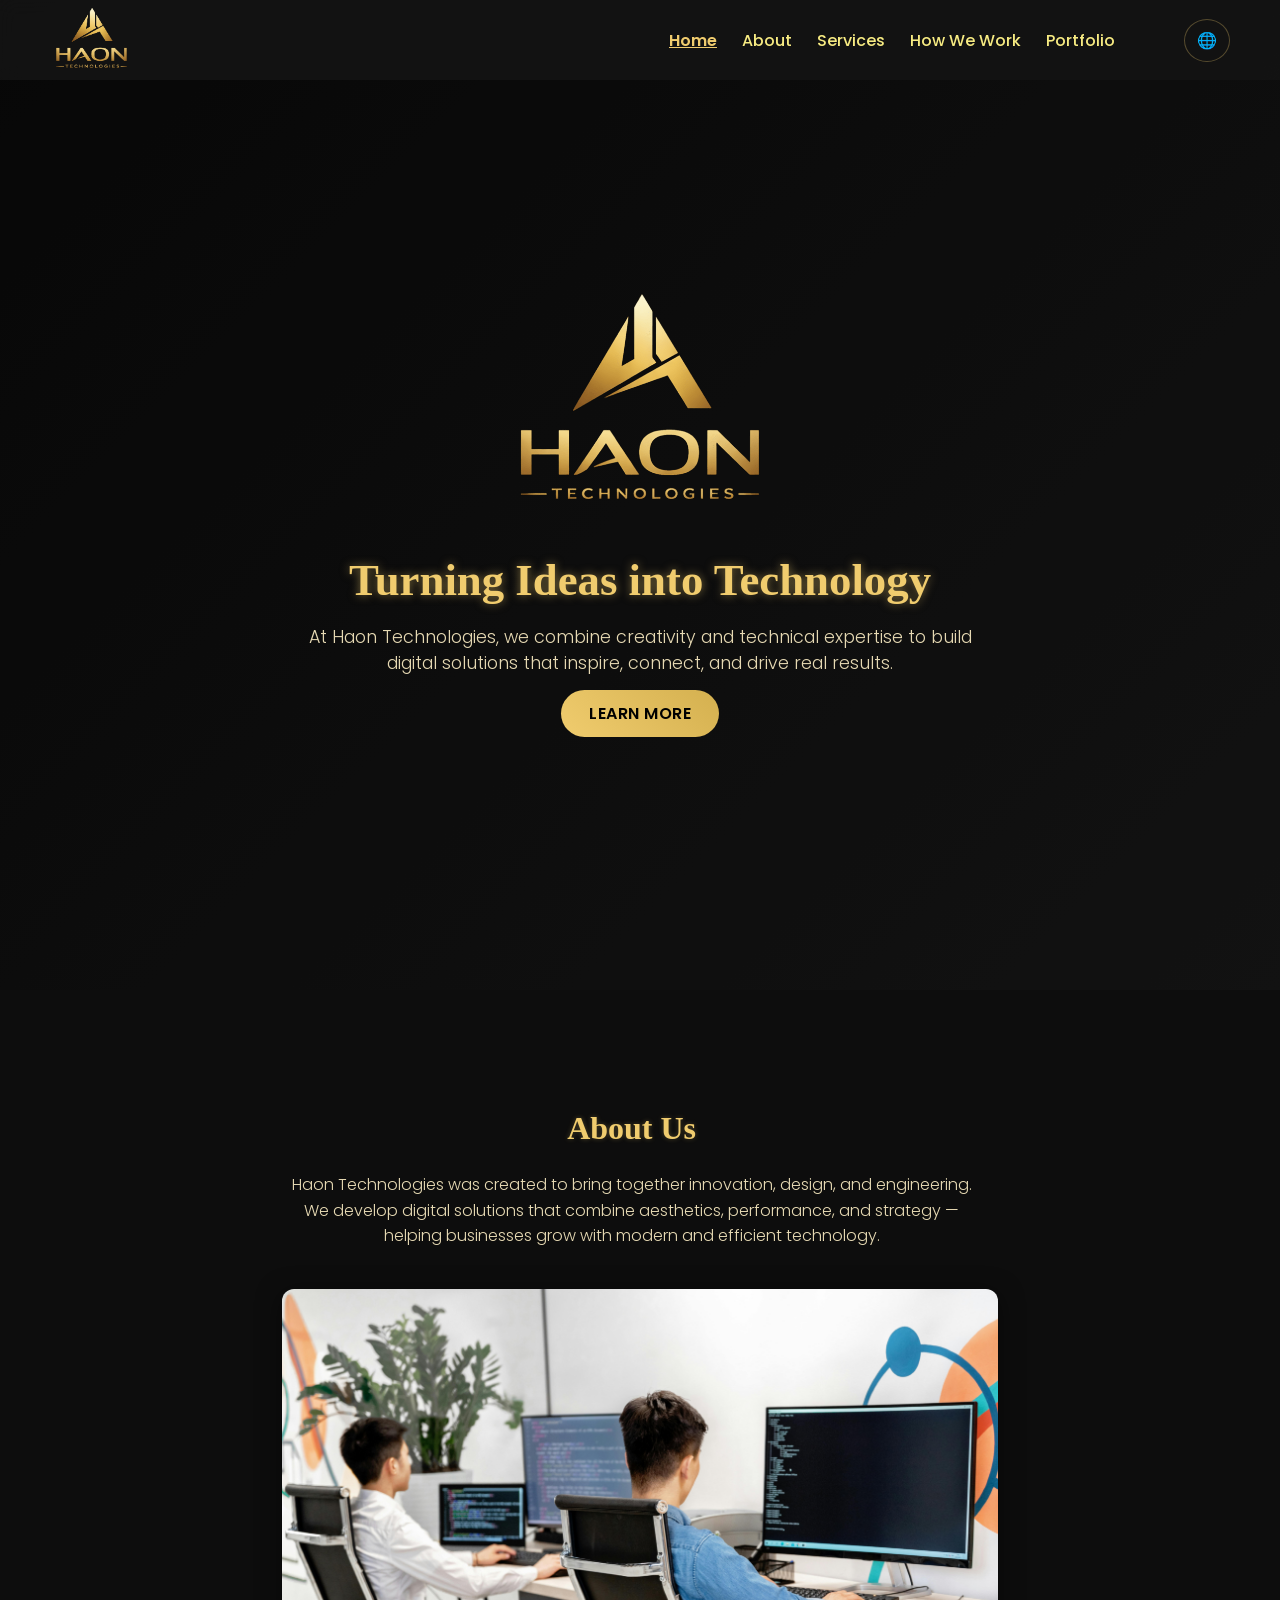
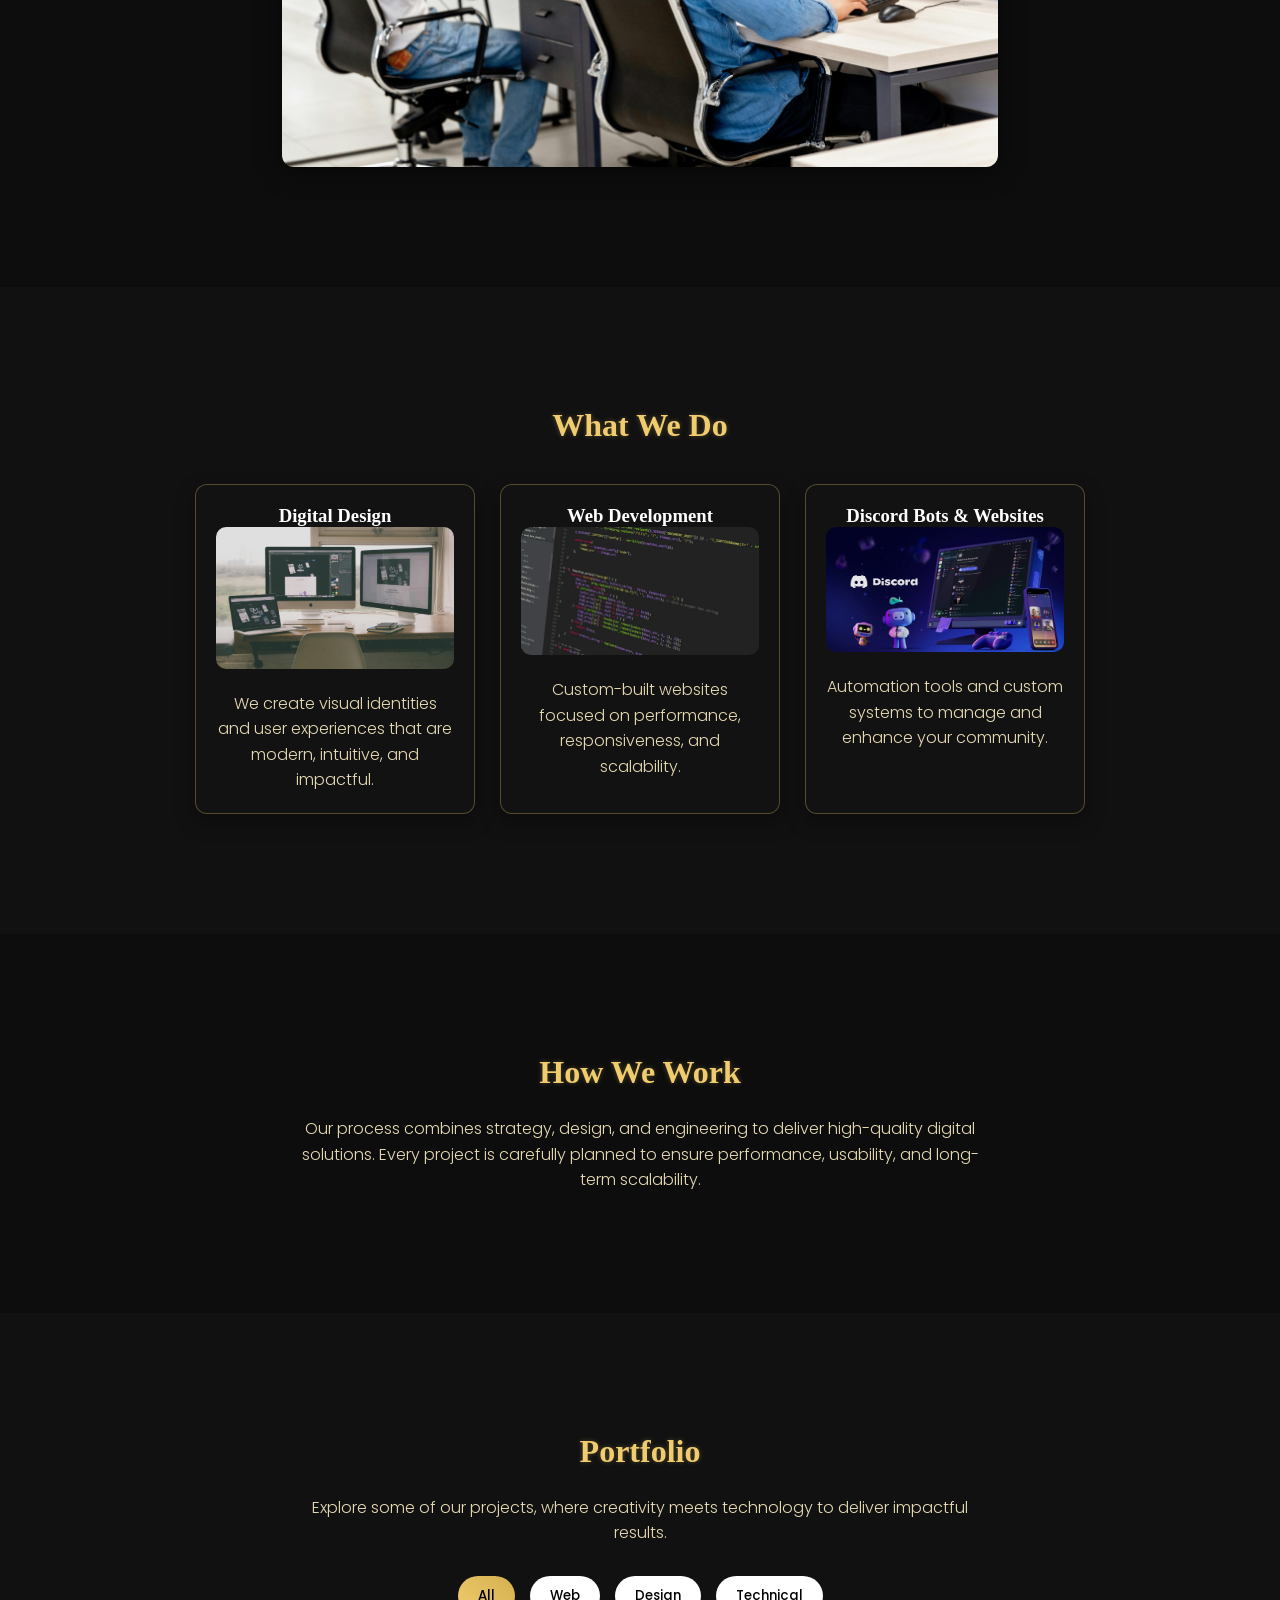
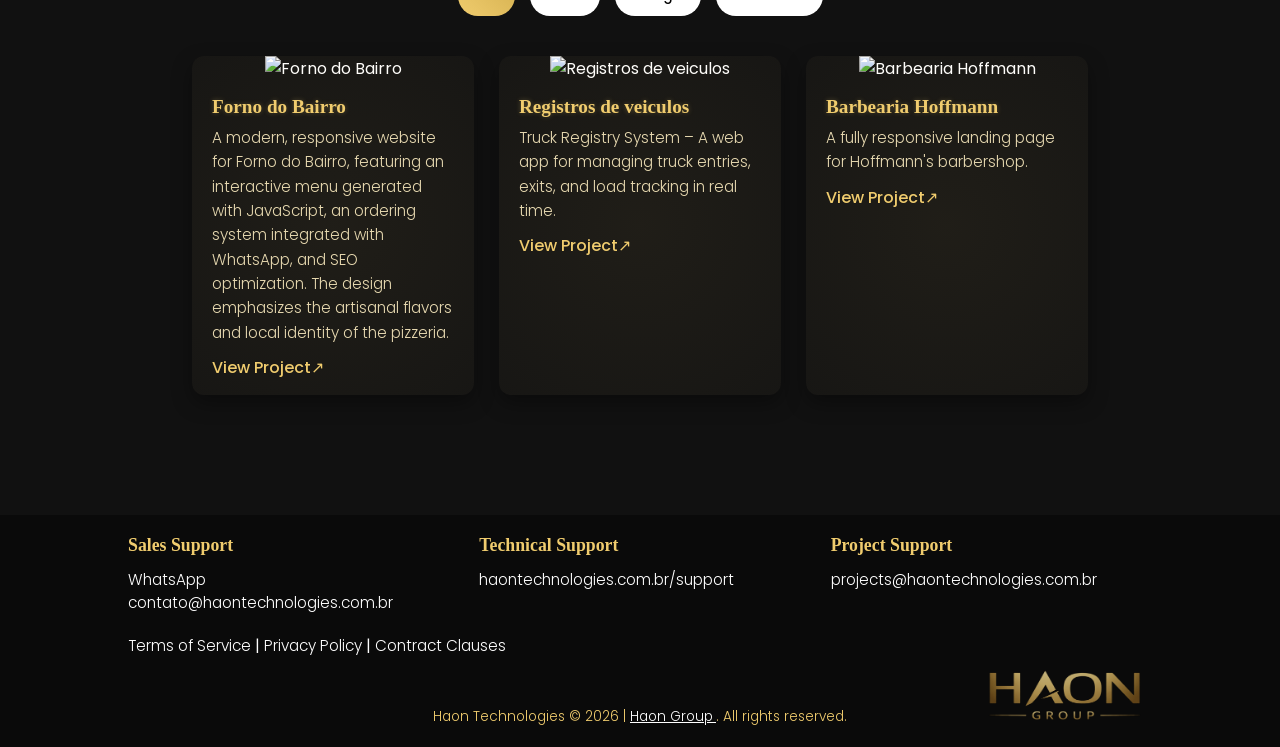
==== commit f0e0af24: "Add files via upload" ====
--- a/index.html
+++ b/index.html
@@ -1,33 +1,33 @@
 <!DOCTYPE html>
-<html lang="en-US">
+<html lang="en">
 
 <head>
   <meta charset="UTF-8" />
   <meta name="viewport" content="width=device-width, initial-scale=1.0" />
   <title>Haon Technologies</title>
+
   <meta name="description"
-    content="Haon Technologies: Soluções digitais inovadoras, Design Digital, Desenvolvimento Web e Projetos Personalizados. Transformamos ideias em experiências únicas." />
+    content="Haon Technologies: Innovative digital solutions, Digital Design, Web Development and Custom Projects." />
+
   <meta name="keywords"
-    content="Haon Technologies, Design Digital, Desenvolvimento Web, Projetos Personalizados, UI/UX, Websites, Inovação Digital" />
+    content="Haon Technologies, Digital Design, Web Development, Custom Projects, UI/UX, Websites, Innovation" />
+
   <meta name="author" content="Haon Technologies" />
   <link rel="icon" href="imgs/icon.png" type="image/png" />
+
   <link rel="preconnect" href="https://fonts.googleapis.com">
   <link rel="preconnect" href="https://fonts.gstatic.com" crossorigin>
   <link href="https://fonts.googleapis.com/css2?family=Poppins:wght@300;400;600&display=swap" rel="stylesheet">
+
   <link rel="stylesheet" href="style.css" />
+
   <meta property="og:title" content="Haon Technologies" />
-  <meta property="og:description"
-    content="Soluções digitais inovadoras em Design Digital, Desenvolvimento Web e Projetos Personalizados." />
+  <meta property="og:description" content="Innovative digital solutions in Digital Design and Web Development." />
   <meta property="og:image" content="preview.png" />
   <meta property="og:url" content="https://www.haontechnologies.com.br" />
   <meta property="og:type" content="website" />
-  <meta name="twitter:card" content="summary_large_image" />
-  <meta name="twitter:title" content="Haon Technologies" />
-  <meta name="twitter:description"
-    content="Soluções digitais inovadoras em Design Digital, Desenvolvimento Web e Projetos Personalizados." />
-  <meta name="twitter:image" content="preview.png" />
+
 </head>
-
 
 <body>
   <header>
@@ -37,148 +37,133 @@
 
     <nav class="nav-links">
       <ul>
-        <li><a class="active" href="#inicio">Home</a></li>
-        <li><a href="#sobre">About</a></li>
-        <li><a href="#servicos">Services</a></li>
-        <li><a href="#como">How We Work</a></li>
-        <li><a href="#portfolio">Portfolio</a></li>
+        <li><a class="active" href="#inicio" data-i18n="nav_home">Home</a></li>
+        <li><a href="#sobre" data-i18n="nav_about">About</a></li>
+        <li><a href="#servicos" data-i18n="nav_services">Services</a></li>
+        <li><a href="#como" data-i18n="nav_how">How We Work</a></li>
+        <li><a href="#portfolio" data-i18n="nav_portfolio">Portfolio</a></li>
       </ul>
     </nav>
+
+    <!-- BOTÃO DE IDIOMA -->
+    <div class="lang-dropdown">
+      <button id="langBtn">🌐</button>
+
+      <div class="lang-menu" id="langMenu">
+        <div onclick="setLanguage('en')">
+          <img src="imgs/us.png" alt="EN"> English
+        </div>
+
+        <div onclick="setLanguage('pt')">
+          <img src="imgs/br.webp" alt="PT"> Português
+        </div>
+      </div>
+    </div>
 
     <button class="menu-toggle">☰</button>
   </header>
 
-  <!-- Seção inicial -->
-  <section id="inicio" class="hero" aria-label="Home Section">
+  <!-- Hero -->
+  <section id="inicio" class="hero">
     <div class="hero-content animate">
       <img class="img-logo" src="imgs/favicon.png" alt="Haon Technologies Logo">
-      <h1>Turning Ideas into Technology</h1>
-      <p>
-        At <strong>Haon Technologies</strong>, every project is born from the fusion of creativity and technical
-        precision.
-        From design to PC assembly, we create solutions that inspire, connect, and drive the digital future of our
-        clients.
+      <h1 data-i18n="hero_title">Turning Ideas into Technology</h1>
+
+      <p data-i18n="hero_text">
+        At Haon Technologies, every project is born from the fusion of creativity and technical precision.
       </p>
-      <a href="#sobre" class="btn" role="button" aria-label="Learn more about Haon Technologies">Learn More</a>
+
+      <a href="#sobre" class="btn" data-i18n="learn_more">Learn More</a>
     </div>
   </section>
 
-  <!-- Seção sobre -->
+  <!-- Sobre -->
   <section id="sobre" class="section">
     <div class="sobre-container">
       <div class="sobre-texto">
-        <h2>About Us</h2>
-        <p>
-          <strong>Haon Technologies</strong> was founded with the purpose of uniting <strong>innovation, design, and
-            engineering</strong>
-          to transform the digital and technological world. Our team is composed of professionals passionate about
-          creating unique experiences — combining creativity,
-          technical skill, and strategy in every detail.
+        <h2 data-i18n="about_title">About Us</h2>
 
-          We operate in <strong>Digital Design, Web Development, and Hardware Solutions</strong>, offering everything
-          from
-          custom interfaces and systems to high-performance PC assembly and maintenance. Each project is driven by a
-          focus on <strong>efficiency, aesthetics, and cutting-edge technology</strong>,
-          resulting in solutions that inspire confidence and drive our clients’ growth.
-
-          More than just a technology company, we are an innovation partner — turning ideas into real results,
-          with purpose, care, and excellence.
+        <p data-i18n="about_text">
+          Haon Technologies was founded with the purpose of uniting innovation, design, and engineering.
         </p>
       </div>
+
       <div class="sobre-img">
         <img src="imgs/team.jpg" alt="Equipe Haon Technologies">
       </div>
     </div>
   </section>
 
-  <!-- Seção serviços -->
+  <!-- Serviços -->
   <section id="servicos" class="section">
-    <h2>What We Do</h2>
+    <h2 data-i18n="services_title">What We Do</h2>
+
     <div class="cards">
+
       <div class="card">
-        <h3>Digital Design</h3>
-        <img src="imgs/designer.jpg" alt="Digital Design">
-        <p>Creating visual identities, interfaces, and captivating user experiences.</p>
+        <h3 data-i18n="service_design">Digital Design</h3>
+        <img src="imgs/designer.jpg">
+        <p data-i18n="service_design_desc">Creating visual identities and experiences.</p>
       </div>
+
       <div class="card">
-        <h3>Web Development</h3>
-        <img src="imgs/devweb.jpg" alt="Web Development">
-        <p>Modern, responsive websites tailored to each client’s needs.</p>
+        <h3 data-i18n="service_web">Web Development</h3>
+        <img src="imgs/devweb.jpg">
+        <p data-i18n="service_web_desc">Modern responsive websites.</p>
       </div>
+
       <div class="card">
-        <h3>PC Assembly & Maintenance</h3>
-        <img src="imgs/pcs.jpg" alt="PC Assembly and Maintenance">
-        <p>Specialized services in <strong>PC assembly, maintenance, and upgrades</strong>, focusing on high performance
-          and stability.</p>
+        <h3 data-i18n="service_discord">Discord Bots & Websites</h3>
+        <img src="imgs/discord.webp">
+        <p data-i18n="service_discord_desc">Automation and server management tools.</p>
       </div>
-      <div class="card">
-        <h3>Discord bots & websites</h3>
-        <img src="imgs/discord.webp" alt="Discord bots & websites">
-        <p>Creating bots and websites to facilitate and automate the <strong>organization and administration</strong> of servers.</p>
-      </div>
+
     </div>
   </section>
 
-  <!-- Seção como fazemos -->
+  <!-- Como -->
   <section id="como" class="section">
-    <h2>How We Work</h2>
-    <p>
-      At <strong>Haon Technologies</strong>, every project is built on <strong>meticulous technical and creative
-        planning</strong>, developed hand-in-hand with our clients.
-      We believe that combining <strong>smart design, software engineering, and cutting-edge technology</strong> is what
-      turns ideas into authentic, functional digital experiences.
+    <h2 data-i18n="how_title">How We Work</h2>
 
-      In the <strong>web</strong> segment, we create modern, responsive interfaces optimized for performance.
-      Each website is designed with a focus on <strong>usability, speed, and solid architecture</strong>, ensuring an
-      efficient and scalable digital presence.
-      Our goal is to align aesthetics with purpose, delivering solutions that not only look great but also provide
-      tangible results.
-
-      In the <strong>technical</strong> area, we handle <strong>PC assembly, optimization, and maintenance</strong>,
-      providing hardware consulting and high-performance solutions.
-      We work with state-of-the-art equipment and components, applying advanced practices in diagnostics, cooling, and
-      custom configuration.
-      Each machine is treated as a unique project, adjusted to ensure <strong>stability, power, and
-        longevity</strong>—whether for professional, creative, or corporate use.
-
-      Our overall process is driven by <strong>continuous innovation, attention to detail, and commitment to technical
-        excellence</strong>.
-      More than delivering results, we aim to create technological experiences that inspire, perform, and evolve
-      alongside our clients.
+    <p data-i18n="how_text">
+      Every project is built with technical and creative planning, focusing on performance and innovation.
     </p>
   </section>
 
+  <!-- Portfolio -->
   <section id="portfolio" class="section">
-    <h2>Portfolio</h2>
-    <p>Check out some of the projects developed by <strong>Haon Technologies</strong>, combining creativity, technical
-      skill, and innovation.</p>
+    <h2 data-i18n="portfolio_title">Portfolio</h2>
+
+    <p data-i18n="portfolio_text">
+      Check out some of our projects combining creativity and innovation.
+    </p>
 
     <div class="filtros">
-      <button class="filtro ativo" data-cat="Todos">All</button>
+      <button class="filtro ativo" data-cat="Todos" data-i18n="filter_all">All</button>
       <button class="filtro" data-cat="Web">Web</button>
       <button class="filtro" data-cat="Design">Design</button>
-      <button class="filtro" data-cat="Tecnico">Technical</button>
+      <button class="filtro" data-cat="Tecnico" data-i18n="filter_technical">Technical</button>
     </div>
 
     <div class="portfolio-grid" id="portfolioGrid"></div>
   </section>
 
-  <!-- Rodapé -->
+  <!-- Footer -->
   <footer>
     <div class="footer-container">
       <div class="footer-section">
-        <h3>Sales Support</h3>
+        <h3 data-i18n="sales_support">Sales Support</h3>
         <a href="https://wa.me/5599999999999" target="_blank">WhatsApp</a><br>
         <a href="mailto:contato@haontechnologies.com.br">contato@haontechnologies.com.br</a>
       </div>
 
       <div class="footer-section">
-        <h3>Technical Support</h3>
+        <h3 data-i18n="technical_support">Technical Support</h3>
         <a href="https://haontechnologies.com.br/suporte" target="_blank">haontechnologies.com.br/support</a>
       </div>
 
       <div class="footer-section">
-        <h3>Project Support</h3>
+        <h3 data-i18n="project_support">Project Support</h3>
         <a href="mailto:projetos@haontechnologies.com.br">projects@haontechnologies.com.br</a>
       </div>
     </div>
@@ -205,11 +190,6 @@
     </div>
   </div>
 
-  <!-- Card WhatsApp flutuante -->
-  <a href="https://wa.me/5599999999999" target="_blank" class="whatsapp-card">
-    <img src="https://upload.wikimedia.org/wikipedia/commons/6/6b/WhatsApp.svg" alt="WhatsApp" />
-  </a>
-
   <script src="script.js"></script>
 
 </body>
--- a/style.css
+++ b/style.css
@@ -803,4 +803,62 @@
   color: var(--accent);
   font-weight: 600;
   text-decoration: underline;
+}
+
+/* ------------------------------
+   LANG DROPDOWN PREMIUM
+--------------------------------*/
+.lang-dropdown {
+  position: relative;
+}
+
+#langBtn {
+  background: transparent;
+  border: 1px solid var(--border);
+  color: var(--accent);
+  padding: 8px 12px;
+  border-radius: 50%;
+  cursor: pointer;
+  font-size: 1rem;
+  transition: all 0.3s ease;
+}
+
+#langBtn:hover {
+  border-color: var(--accent);
+  box-shadow: 0 0 10px rgba(240,204,110,0.3);
+}
+
+/* menu */
+.lang-menu {
+  position: absolute;
+  top: 120%;
+  right: 0;
+  background: var(--card);
+  border: 1px solid var(--border);
+  border-radius: 10px;
+  overflow: hidden;
+  min-width: 160px;
+  display: none;
+  box-shadow: 0 10px 25px rgba(0,0,0,0.4);
+  backdrop-filter: blur(10px);
+  z-index: 2000;
+}
+
+/* itens */
+.lang-menu div {
+  padding: 10px 15px;
+  cursor: pointer;
+  color: var(--text);
+  transition: all 0.25s ease;
+}
+
+.lang-menu div:hover {
+  background: linear-gradient(45deg, var(--accent), var(--accent-hover));
+  color: #000;
+}
+
+.lang-menu img {
+  width: 18px;
+  margin-right: 8px;
+  vertical-align: middle;
 }
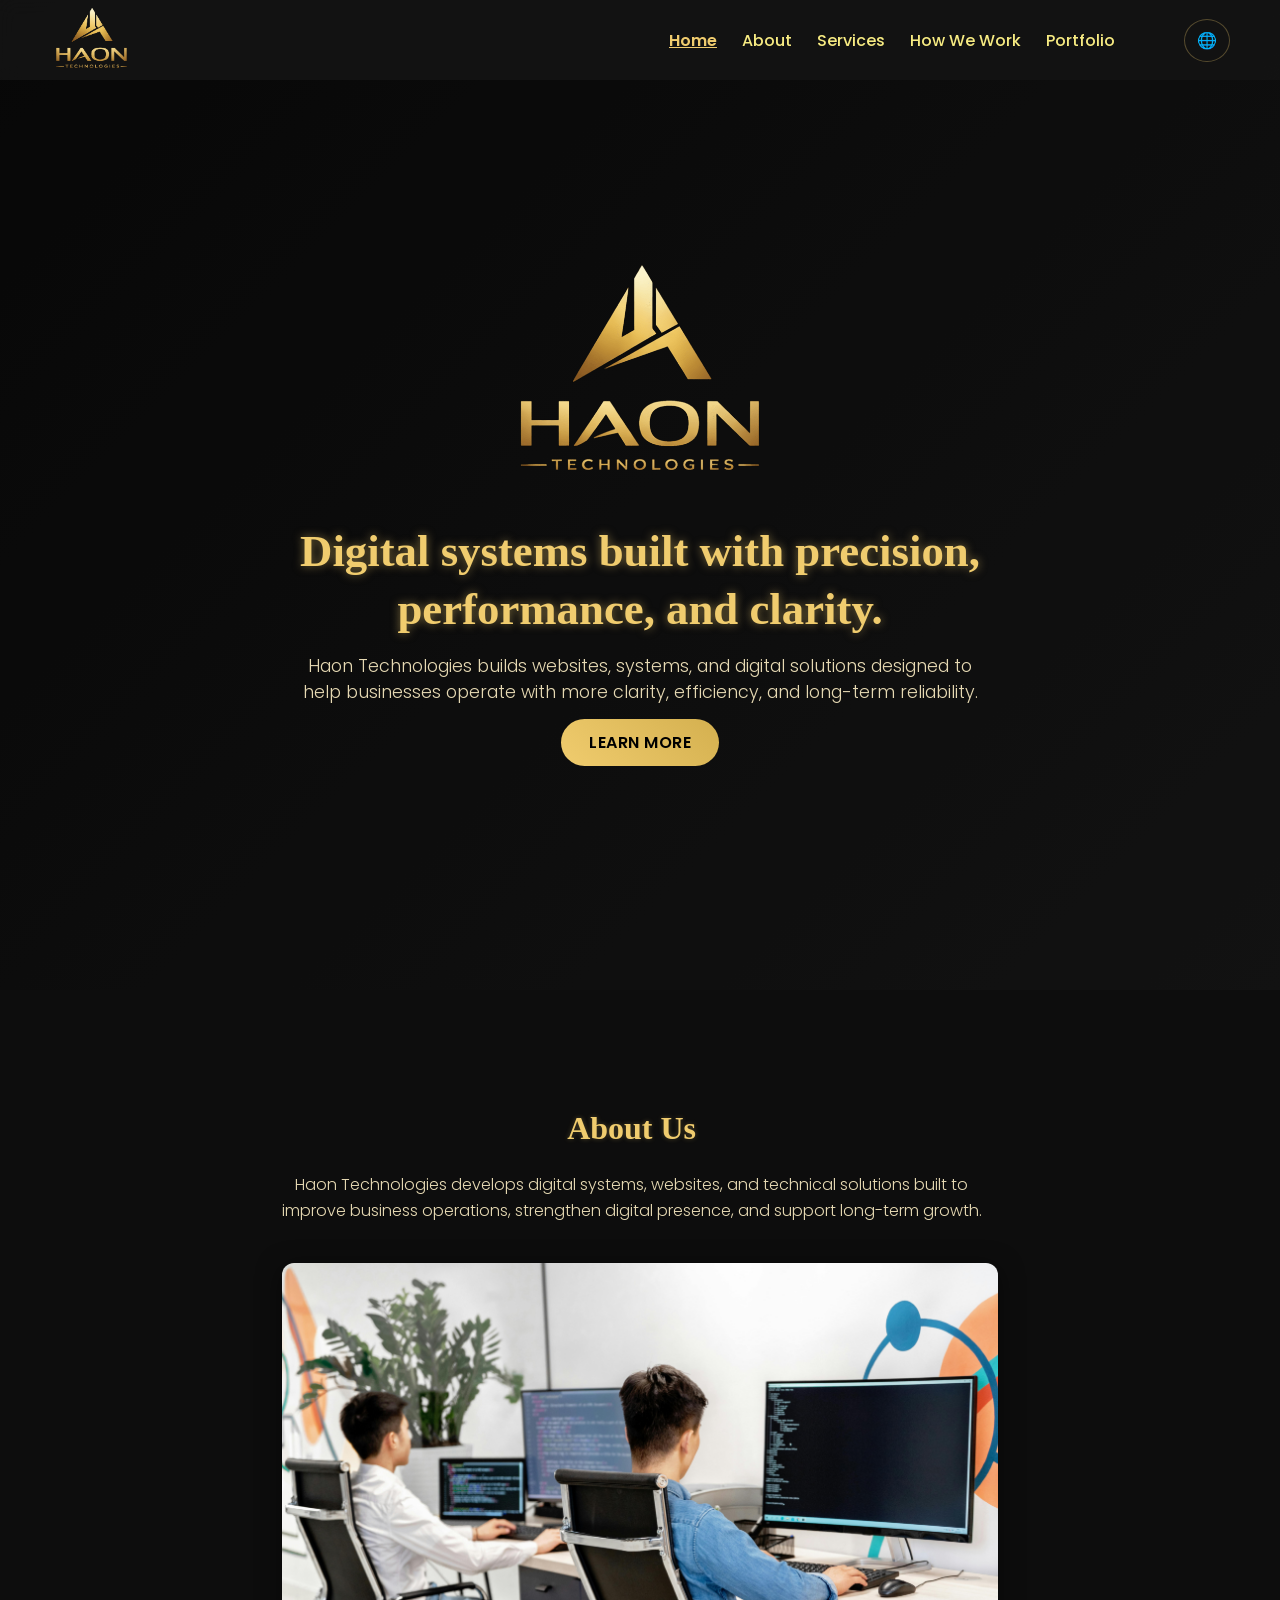
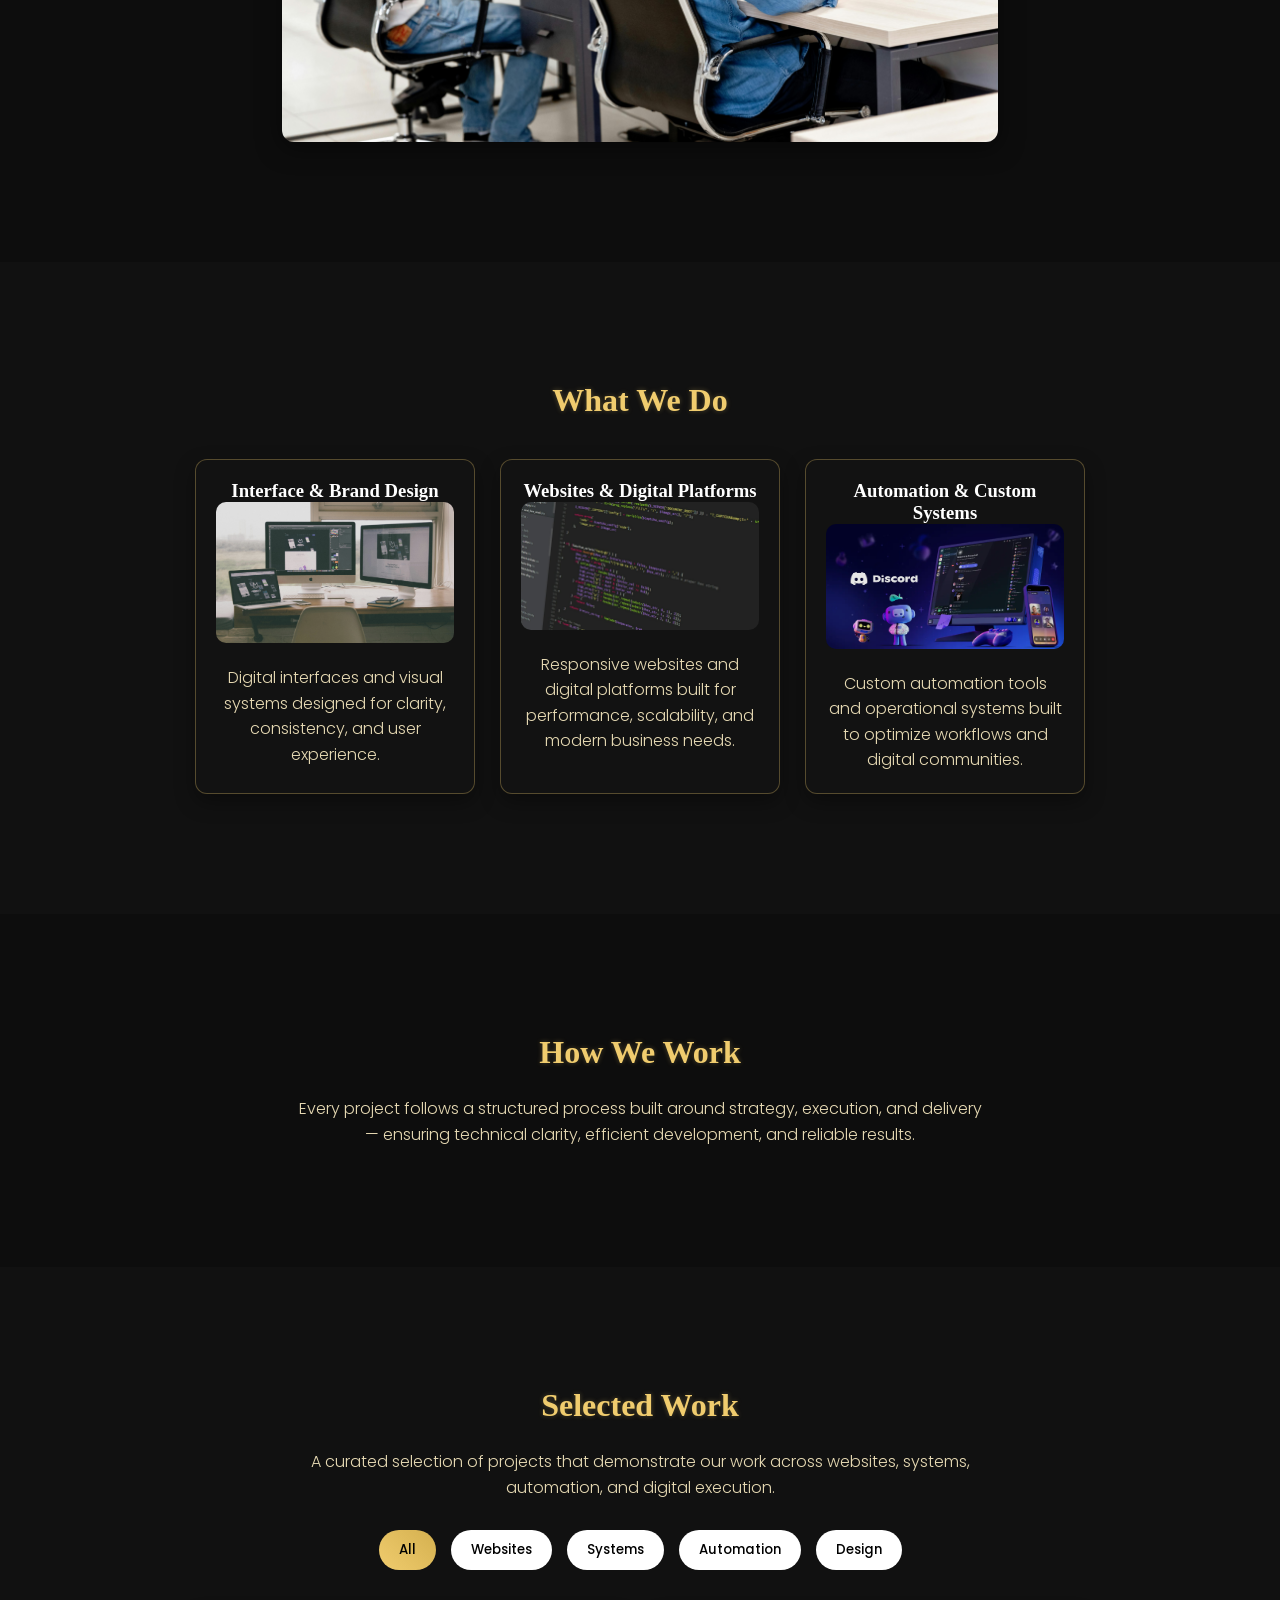
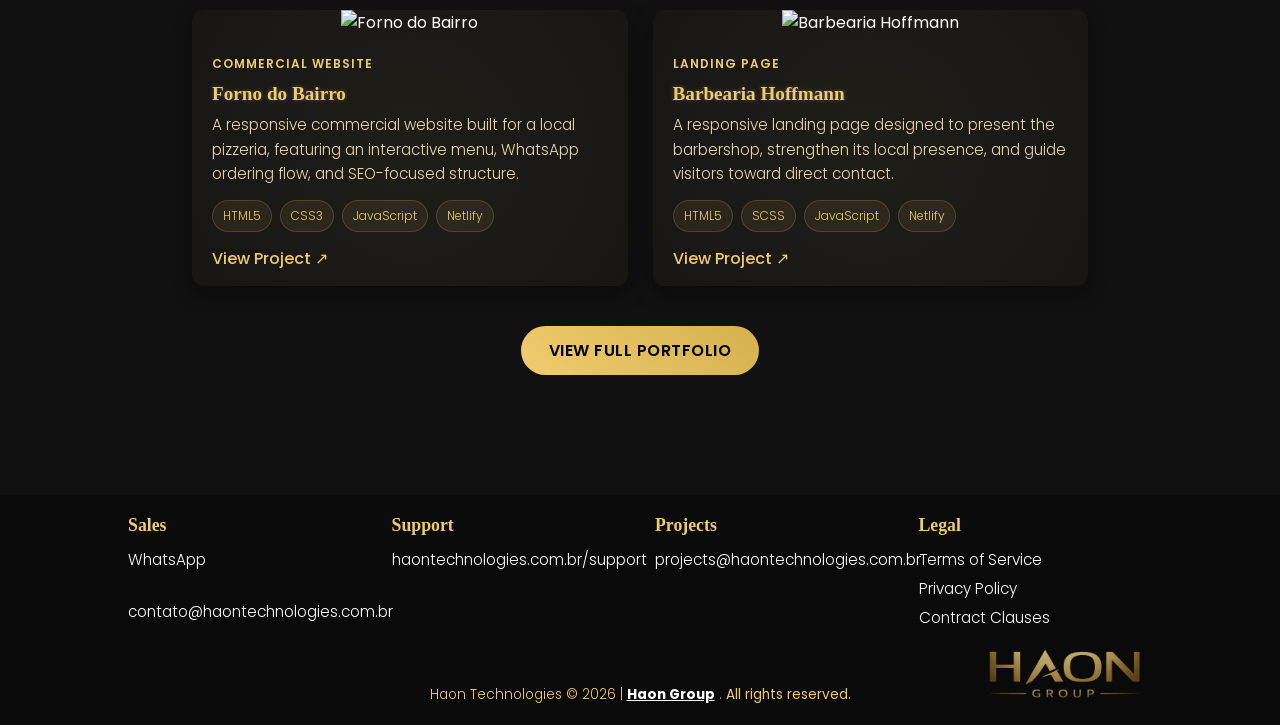
==== commit ea9d66cb: "Add files via upload" ====
--- a/index.html
+++ b/index.html
@@ -64,62 +64,75 @@
   </header>
 
   <!-- Hero -->
-  <section id="inicio" class="hero">
-    <div class="hero-content animate">
-      <img class="img-logo" src="imgs/favicon.png" alt="Haon Technologies Logo">
-      <h1 data-i18n="hero_title">Turning Ideas into Technology</h1>
-
-      <p data-i18n="hero_text">
-        At Haon Technologies, every project is born from the fusion of creativity and technical precision.
-      </p>
-
-      <a href="#sobre" class="btn" data-i18n="learn_more">Learn More</a>
-    </div>
-  </section>
+<section id="inicio" class="hero">
+  <div class="hero-content animate">
+    <img class="img-logo" src="imgs/favicon.png" alt="Haon Technologies Logo">
+
+    <h1 data-i18n="hero_title">
+      Digital systems built with precision, performance, and clarity.
+    </h1>
+
+    <p data-i18n="hero_text">
+      Haon Technologies builds websites, systems, and digital solutions
+      designed to help businesses operate with more clarity, efficiency,
+      and long-term reliability.
+    </p>
+
+    <a href="#sobre" class="btn" data-i18n="learn_more">Learn More</a>
+  </div>
+</section>
 
   <!-- Sobre -->
-  <section id="sobre" class="section">
-    <div class="sobre-container">
-      <div class="sobre-texto">
-        <h2 data-i18n="about_title">About Us</h2>
-
-        <p data-i18n="about_text">
-          Haon Technologies was founded with the purpose of uniting innovation, design, and engineering.
-        </p>
-      </div>
-
-      <div class="sobre-img">
-        <img src="imgs/team.jpg" alt="Equipe Haon Technologies">
-      </div>
-    </div>
-  </section>
+<section id="sobre" class="section">
+  <div class="sobre-container">
+    <div class="sobre-texto">
+      <h2 data-i18n="about_title">About Us</h2>
+
+      <p data-i18n="about_text">
+        Haon Technologies develops digital systems, websites, and technical
+        solutions built to improve business operations, strengthen digital
+        presence, and support long-term growth.
+      </p>
+    </div>
+
+    <div class="sobre-img">
+      <img src="imgs/team.jpg" alt="Haon Technologies Team">
+    </div>
+  </div>
+</section>
 
   <!-- Serviços -->
-  <section id="servicos" class="section">
-    <h2 data-i18n="services_title">What We Do</h2>
-
-    <div class="cards">
-
-      <div class="card">
-        <h3 data-i18n="service_design">Digital Design</h3>
-        <img src="imgs/designer.jpg">
-        <p data-i18n="service_design_desc">Creating visual identities and experiences.</p>
-      </div>
-
-      <div class="card">
-        <h3 data-i18n="service_web">Web Development</h3>
-        <img src="imgs/devweb.jpg">
-        <p data-i18n="service_web_desc">Modern responsive websites.</p>
-      </div>
-
-      <div class="card">
-        <h3 data-i18n="service_discord">Discord Bots & Websites</h3>
-        <img src="imgs/discord.webp">
-        <p data-i18n="service_discord_desc">Automation and server management tools.</p>
-      </div>
-
-    </div>
-  </section>
+<section id="servicos" class="section">
+  <h2 data-i18n="services_title">What We Do</h2>
+
+  <div class="cards">
+
+    <div class="card">
+      <h3 data-i18n="service_design">Interface & Brand Design</h3>
+      <img src="imgs/designer.jpg" alt="Interface and Brand Design">
+      <p data-i18n="service_design_desc">
+        Digital interfaces and visual systems designed for clarity, consistency, and user experience.
+      </p>
+    </div>
+
+    <div class="card">
+      <h3 data-i18n="service_web">Websites & Digital Platforms</h3>
+      <img src="imgs/devweb.jpg" alt="Websites and Digital Platforms">
+      <p data-i18n="service_web_desc">
+        Responsive websites and digital platforms built for performance, scalability, and modern business needs.
+      </p>
+    </div>
+
+    <div class="card">
+      <h3 data-i18n="service_discord">Automation & Custom Systems</h3>
+      <img src="imgs/discord.webp" alt="Automation and Custom Systems">
+      <p data-i18n="service_discord_desc">
+        Custom automation tools and operational systems built to optimize workflows and digital communities.
+      </p>
+    </div>
+
+  </div>
+</section>
 
   <!-- Como -->
   <section id="como" class="section">
@@ -132,56 +145,63 @@
 
   <!-- Portfolio -->
   <section id="portfolio" class="section">
-    <h2 data-i18n="portfolio_title">Portfolio</h2>
+    <h2 data-i18n="portfolio_title">Selected Work</h2>
 
     <p data-i18n="portfolio_text">
-      Check out some of our projects combining creativity and innovation.
+      A curated selection of projects that demonstrate our work in web development,
+      automation, and digital solutions.
     </p>
 
     <div class="filtros">
       <button class="filtro ativo" data-cat="Todos" data-i18n="filter_all">All</button>
-      <button class="filtro" data-cat="Web">Web</button>
+      <button class="filtro" data-cat="Websites">Websites</button>
+      <button class="filtro" data-cat="Systems">Systems</button>
+      <button class="filtro" data-cat="Automation">Automation</button>
       <button class="filtro" data-cat="Design">Design</button>
-      <button class="filtro" data-cat="Tecnico" data-i18n="filter_technical">Technical</button>
     </div>
 
     <div class="portfolio-grid" id="portfolioGrid"></div>
+
+    <a href="portfolio.html" class="btn portfolio-btn" data-i18n="view_full_portfolio">
+      View Full Portfolio
+    </a>
   </section>
 
   <!-- Footer -->
-  <footer>
-    <div class="footer-container">
-      <div class="footer-section">
-        <h3 data-i18n="sales_support">Sales Support</h3>
-        <a href="https://wa.me/5599999999999" target="_blank">WhatsApp</a><br>
-        <a href="mailto:contato@haontechnologies.com.br">contato@haontechnologies.com.br</a>
-      </div>
-
-      <div class="footer-section">
-        <h3 data-i18n="technical_support">Technical Support</h3>
-        <a href="https://haontechnologies.com.br/suporte" target="_blank">haontechnologies.com.br/support</a>
-      </div>
-
-      <div class="footer-section">
-        <h3 data-i18n="project_support">Project Support</h3>
-        <a href="mailto:projetos@haontechnologies.com.br">projects@haontechnologies.com.br</a>
-      </div>
-    </div>
-
-    <div class="footer-section">
-      <a href="javascript:void(0)" id="termosLink">Terms of Service</a> |
-      <a href="javascript:void(0)" id="privacidadeLink">Privacy Policy</a> |
-      <a href="javascript:void(0)" id="contratoLink">Contract Clauses</a>
-    </div>
-
-    <p class="footer-bottom">
-      Haon Technologies © 2026 |
-      <span class="haongroup">
-        <a href="https://haongroup.netlify.app" target="_blank" rel="noopener noreferrer">Haon Group</a>
-      </span>. All rights reserved.
-      <img src="imgs/haongroup.png" alt="Haon Group" class="footer-icon" id="haongroupimg">
-    </p>
-  </footer>
+<footer>
+  <div class="footer-container">
+    <div class="footer-section">
+      <h3 data-i18n="sales_support">Sales</h3>
+      <a href="https://wa.me/5599999999999" target="_blank">WhatsApp</a><br>
+      <a href="mailto:contato@haontechnologies.com.br">contato@haontechnologies.com.br</a>
+    </div>
+
+    <div class="footer-section">
+      <h3 data-i18n="technical_support">Support</h3>
+      <a href="https://haontechnologies.com.br/suporte" target="_blank">haontechnologies.com.br/support</a>
+    </div>
+
+    <div class="footer-section">
+      <h3 data-i18n="project_support">Projects</h3>
+      <a href="mailto:projetos@haontechnologies.com.br">projects@haontechnologies.com.br</a>
+    </div>
+
+    <div class="footer-section">
+      <h3 data-i18n="legal_title">Legal</h3>
+      <a href="javascript:void(0)" id="termosLink" data-i18n="legal_terms">Terms of Service</a>
+      <a href="javascript:void(0)" id="privacidadeLink" data-i18n="legal_privacy">Privacy Policy</a>
+      <a href="javascript:void(0)" id="contratoLink" data-i18n="legal_contract">Contract Clauses</a>
+    </div>
+  </div>
+
+  <p class="footer-bottom">
+    Haon Technologies © 2026 |
+    <span class="haongroup">
+      <a href="https://haongroup.netlify.app" target="_blank" rel="noopener noreferrer">Haon Group</a>
+    </span>. <span data-i18n="footer_rights">All rights reserved.</span>
+    <img src="imgs/haongroup.png" alt="Haon Group" class="footer-icon" id="haongroupimg">
+  </p>
+</footer>
 
   <div id="modal" class="modal">
     <div class="modal-content">
--- a/style.css
+++ b/style.css
@@ -410,10 +410,17 @@
 }
 
 .footer-bottom span {
-  color: var(--footer-accent);
+  color: inherit;
+  font-weight: normal;
+  cursor: default;
+  text-decoration: none;
+}
+
+.footer-bottom .haongroup a {
+  color: #fff;
   font-weight: bold;
+  text-decoration: underline;
   cursor: pointer;
-  text-decoration: underline;
 }
 
 .haongroup a {
@@ -422,6 +429,14 @@
 
 .haon-footer{
 border-top:1px solid var(--accent);
+}
+
+.footer-section a {
+  display: block;
+  color: var(--footer-link);
+  text-decoration: none;
+  transition: color 0.3s;
+  margin-bottom: 6px;
 }
 
 @media (max-width: 768px) {
@@ -861,4 +876,35 @@
   width: 18px;
   margin-right: 8px;
   vertical-align: middle;
+}
+
+.project-type {
+  display: inline-block;
+  font-size: 0.75rem;
+  font-weight: 600;
+  color: var(--accent);
+  text-transform: uppercase;
+  letter-spacing: 1px;
+  margin-bottom: 10px;
+}
+
+.project-tags {
+  display: flex;
+  flex-wrap: wrap;
+  gap: 8px;
+  margin: 14px 0;
+}
+
+.project-tags span {
+  font-size: 0.75rem;
+  padding: 6px 10px;
+  border-radius: 20px;
+  background: rgba(240,204,110,0.08);
+  border: 1px solid rgba(240,204,110,0.18);
+  color: var(--accent);
+}
+
+.portfolio-btn {
+  display: inline-block;
+  margin-top: 40px;
 }
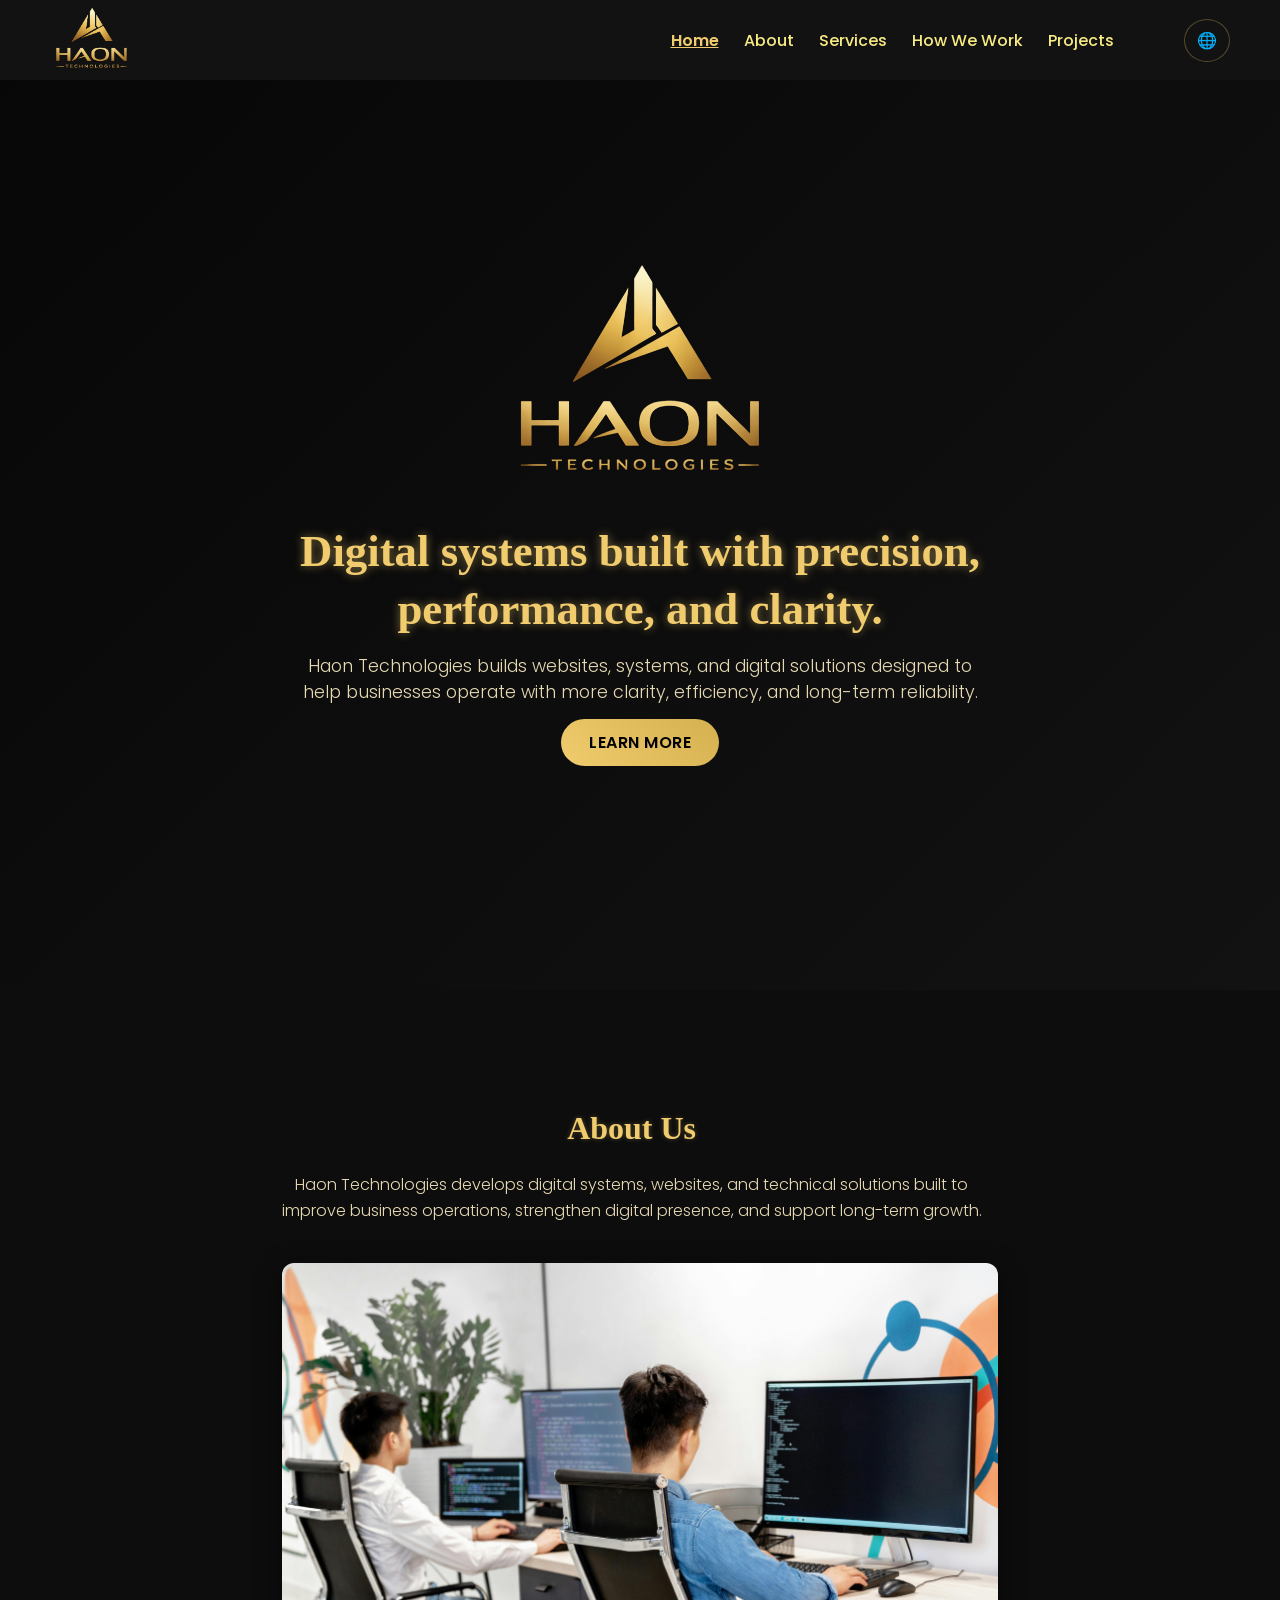
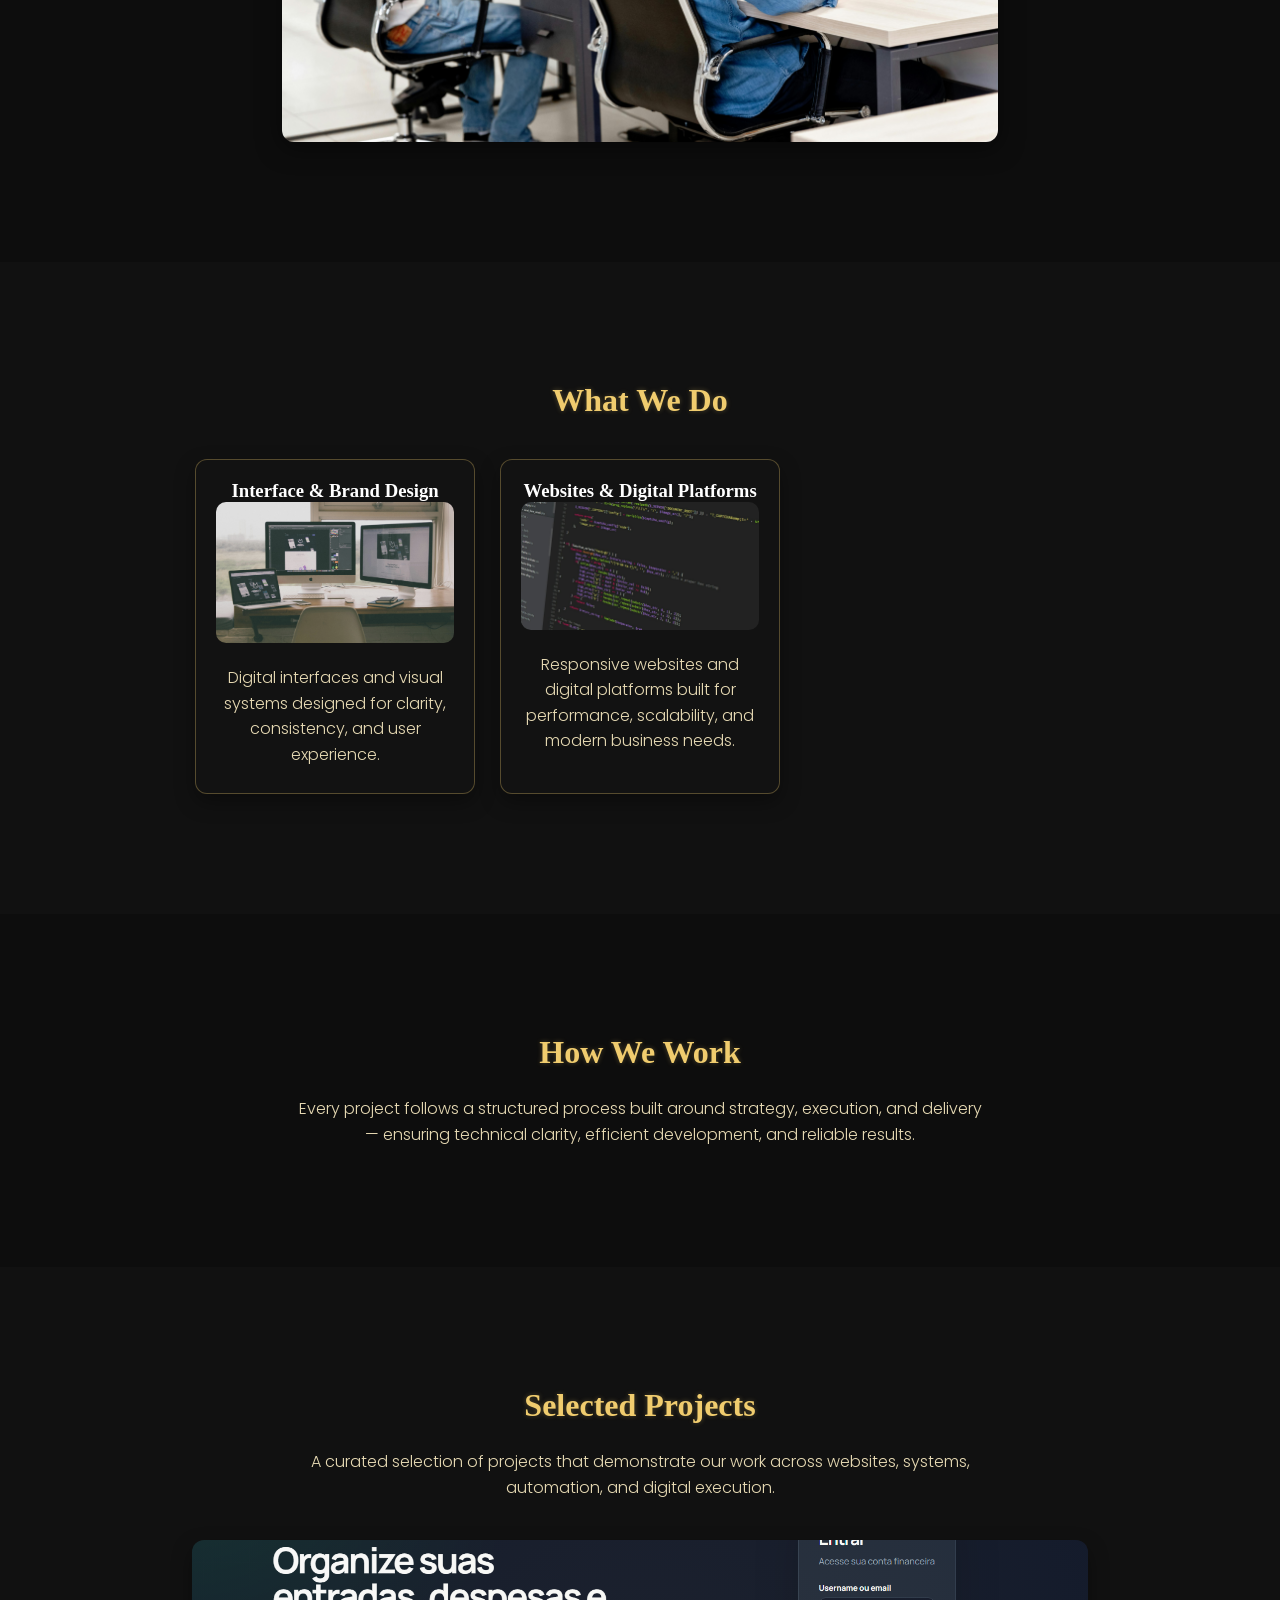
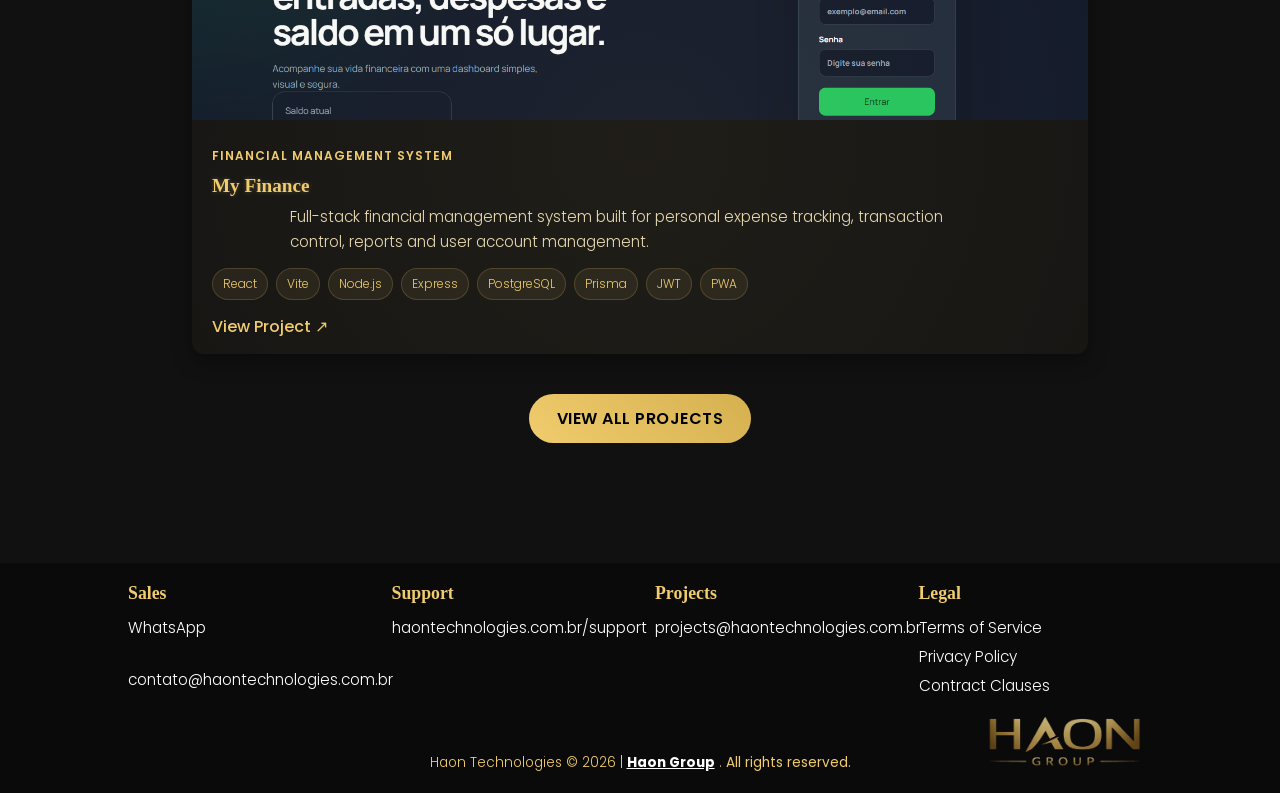
==== commit c5c193c4: "Add files via upload" ====
--- a/index.html
+++ b/index.html
@@ -41,7 +41,7 @@
         <li><a href="#sobre" data-i18n="nav_about">About</a></li>
         <li><a href="#servicos" data-i18n="nav_services">Services</a></li>
         <li><a href="#como" data-i18n="nav_how">How We Work</a></li>
-        <li><a href="#portfolio" data-i18n="nav_portfolio">Portfolio</a></li>
+        <li><a href="#projects" data-i18n="nav_portfolio">Projects</a></li>
       </ul>
     </nav>
 
@@ -144,25 +144,19 @@
   </section>
 
   <!-- Portfolio -->
-  <section id="portfolio" class="section">
-    <h2 data-i18n="portfolio_title">Selected Work</h2>
+  <section id="projects" class="section">
+    <h2 data-i18n="portfolio_title">Selected Projects</h2>
 
     <p data-i18n="portfolio_text">
       A curated selection of projects that demonstrate our work in web development,
       automation, and digital solutions.
     </p>
 
-    <div class="filtros">
-      <button class="filtro ativo" data-cat="Todos" data-i18n="filter_all">All</button>
-      <button class="filtro" data-cat="Websites">Websites</button>
-      <button class="filtro" data-cat="Systems">Systems</button>
-      <button class="filtro" data-cat="Automation">Automation</button>
-      <button class="filtro" data-cat="Design">Design</button>
-    </div>
+    <div class="featured-project"></div>
 
     <div class="portfolio-grid" id="portfolioGrid"></div>
 
-    <a href="portfolio.html" class="btn portfolio-btn" data-i18n="view_full_portfolio">
+    <a href="projects.html" class="btn portfolio-btn" data-i18n="view_full_portfolio">
       View Full Portfolio
     </a>
   </section>
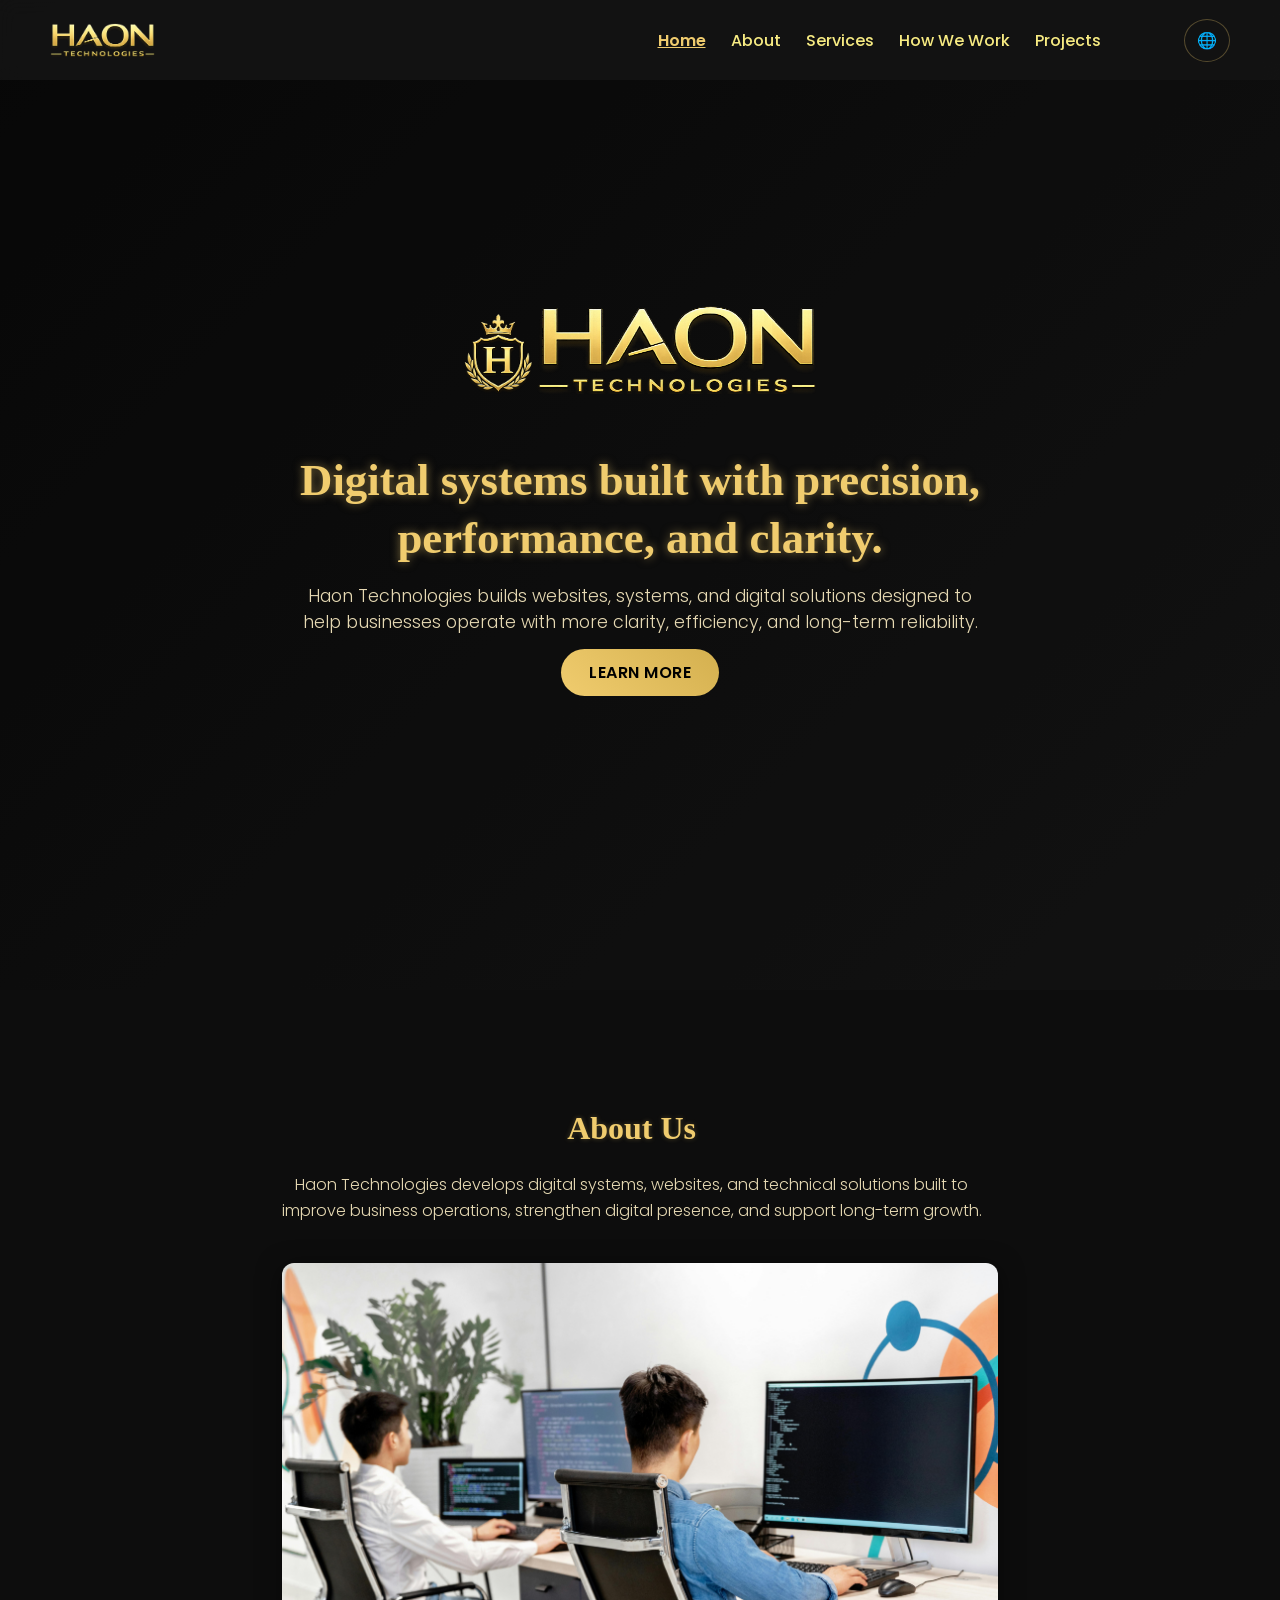
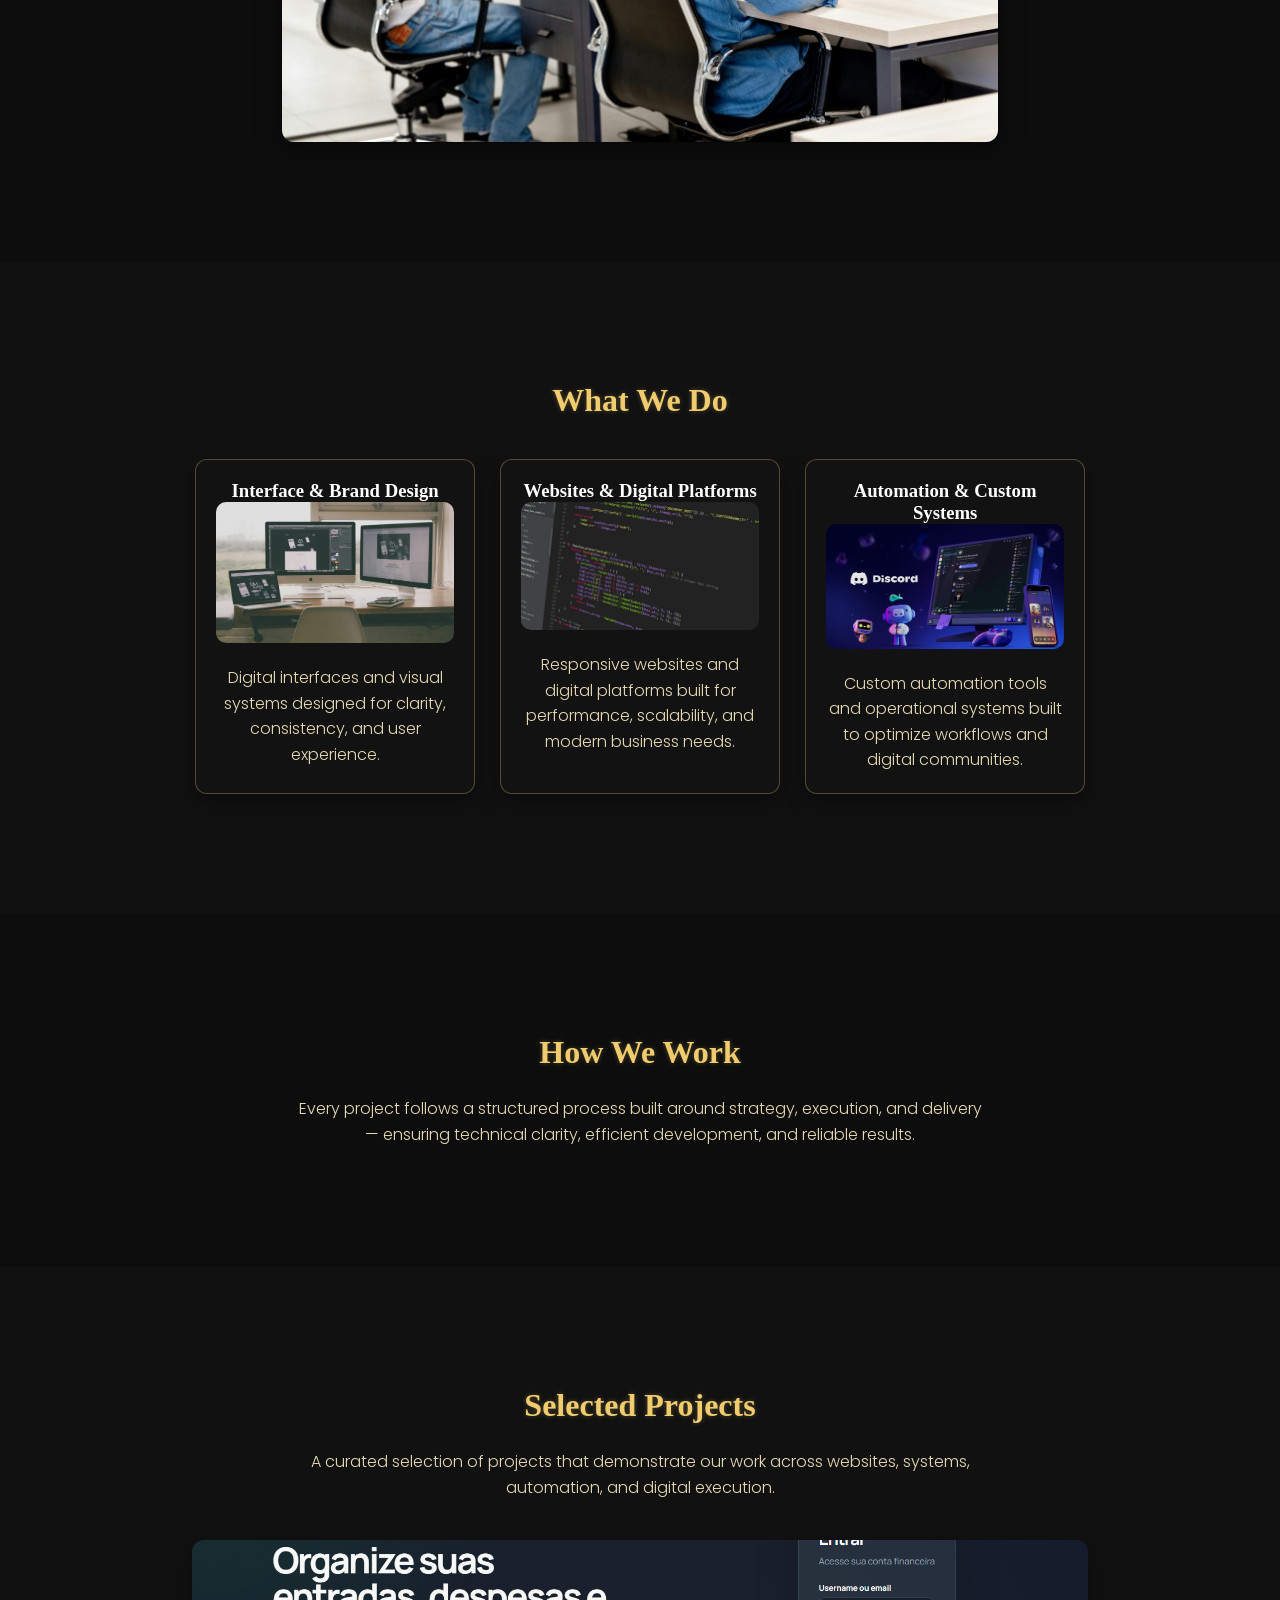
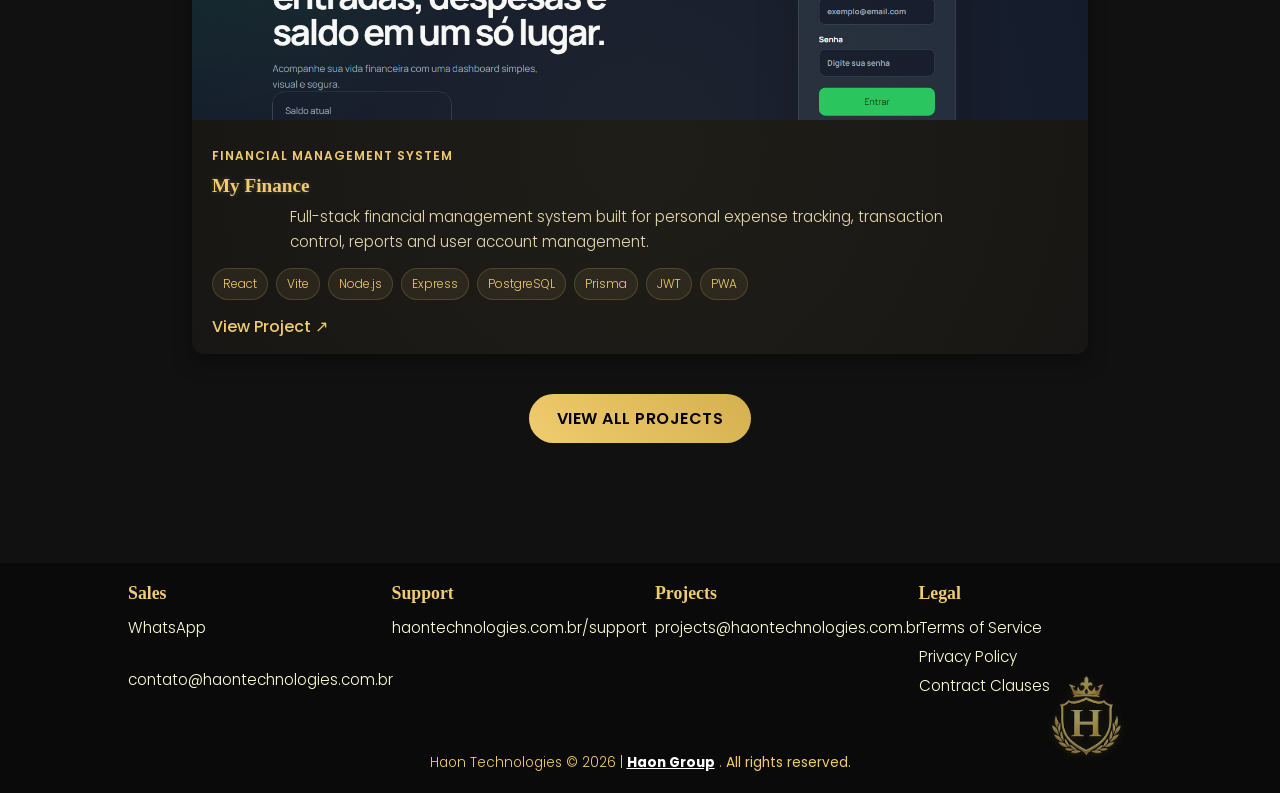
==== commit d56f44bd: "Add files via upload" ====
--- a/index.html
+++ b/index.html
@@ -13,7 +13,7 @@
     content="Haon Technologies, Digital Design, Web Development, Custom Projects, UI/UX, Websites, Innovation" />
 
   <meta name="author" content="Haon Technologies" />
-  <link rel="icon" href="imgs/icon.png" type="image/png" />
+  <link rel="icon" href="imgs/brasao.png" type="image/png" />
 
   <link rel="preconnect" href="https://fonts.googleapis.com">
   <link rel="preconnect" href="https://fonts.gstatic.com" crossorigin>
@@ -32,7 +32,7 @@
 <body>
   <header>
     <div class="logo">
-      <img src="imgs/favicon.png" class="logo-img" alt="Haon Technologies">
+      <img src="imgs/haontech.png" class="logo-img" alt="Haon Technologies">
     </div>
 
     <nav class="nav-links">
@@ -66,7 +66,8 @@
   <!-- Hero -->
 <section id="inicio" class="hero">
   <div class="hero-content animate">
-    <img class="img-logo" src="imgs/favicon.png" alt="Haon Technologies Logo">
+    <img class="img-logo1" src="imgs/brasao.png" alt="Haon Technologies Logo">
+    <img class="img-logo" src="imgs/haontech.png" alt="Haon Technologies Logo">
 
     <h1 data-i18n="hero_title">
       Digital systems built with precision, performance, and clarity.
@@ -193,7 +194,7 @@
     <span class="haongroup">
       <a href="https://haongroup.netlify.app" target="_blank" rel="noopener noreferrer">Haon Group</a>
     </span>. <span data-i18n="footer_rights">All rights reserved.</span>
-    <img src="imgs/haongroup.png" alt="Haon Group" class="footer-icon" id="haongroupimg">
+    <img src="imgs/brasao.png" alt="Haon Group" class="footer-icon" id="haongroupimg">
   </p>
 </footer>
 
--- a/style.css
+++ b/style.css
@@ -23,7 +23,7 @@
 
   --footer-bg: #0a0a0a;
   --footer-text: #fff;
-  --footer-link: #ffffff;
+  --footer-link: #fffed7;
   --footer-muted: #f0cc6e;
   --footer-accent: #fff;
 
@@ -349,8 +349,9 @@
 /* ------------------------------
    LOGO
 --------------------------------*/
-.logo-img { max-height: 100%; width: 15%; display: block; cursor: pointer; }
-.img-logo { max-height: 100%; width: 40%; }
+.logo-img { max-height: 100%; width: 20%; display: block; cursor: pointer; }
+.img-logo { max-height: 100%; width: 40%; margin-bottom: 50px; }
+.img-logo1 { max-height: 100%; width: 10%; margin-bottom: 50px; }
 
 /* ------------------------------
    FOOTER
@@ -400,13 +401,14 @@
 
 .footer-icon {
   position: absolute;
-  right: 0;       /* canto inferior direito */
-  bottom: 0;
-  width: 15%;    /* ajusta o tamanho conforme necessário */
+  right: 20px;
+  bottom: 10px;
+  width: 7%;    /* ajusta o tamanho conforme necessário */
   height: auto;
   transform: translate(-10px, -5px); /* ajusta distância do canto */
-  opacity: 0.8;   /* leve transparência para ficar discreto */
+  opacity: 0.6;   /* leve transparência para ficar discreto */
   cursor: pointer;
+  filter: drop-shadow(0 0 6px rgba(240,204,110,0.12));
 }
 
 .footer-bottom span {
@@ -437,23 +439,6 @@
   text-decoration: none;
   transition: color 0.3s;
   margin-bottom: 6px;
-}
-
-@media (max-width: 768px) {
-  .footer-bottom {
-    position: static; /* permite empilhar texto e imagem */
-    display: flex;
-    flex-direction: column;
-    align-items: center;
-    gap: 10px; /* espaço entre texto e imagem */
-  }
-
-  .footer-icon {
-    position: static; /* remove o absolute */
-    width: 130px; /* um pouco maior que no desktop */
-    transform: none; /* remove o translate */
-    opacity: 1; /* opcional, mais visível */
-  }
 }
 
 /* ------------------------------
@@ -650,57 +635,6 @@
   height: auto;
   border-radius: 12px;
   box-shadow: 0 5px 25px rgba(0,0,0,0.5);
-}
-
-@media (max-width: 768px) {
-  header {
-    padding: 10px 20px;
-    height: auto; /* deixa a altura automática pra não cortar */
-    flex-direction: column;
-    align-items: center;
-    gap: 10px; /* espaço entre logo e nav */
-  }
-
-  .logo {
-    display: flex;
-    align-items: center;
-    justify-content: center;
-    gap: 10px;
-  }
-
-  .logo-img {
-    content: url('imgs/icon.png');
-    width: 60px;  /* maior e visível */
-    height: auto;
-    filter: drop-shadow(0 0 4px var(--accent));
-  }
-
-  nav ul {
-    flex-direction: column; /* menu vertical no mobile */
-    align-items: center;
-    gap: 10px;
-  }
-
-  nav a {
-    font-size: 1rem; /* ajusta o tamanho dos links */
-    text-align: center;
-  }
-}
-
-@media (max-width: 768px) {
-  .hero {
-    height: auto;
-    min-height: 80vh; /* ocupa bastante tela sem cortar */
-    padding: 60px 15px;
-  }
-
-  .hero h1 {
-    font-size: 2rem;
-  }
-
-  .hero p {
-    font-size: 1rem;
-  }
 }
 
 .menu-toggle {
@@ -737,81 +671,6 @@
 /* Ativo (menu aberto) */
 .nav-links.mobile.active {
   right: 0;
-}
-
-/* HEADER MOBILE */
-@media (max-width: 768px) {
-  header {
-    flex-direction: row;
-    justify-content: space-between;
-    align-items: center;
-    padding: 10px 20px;
-    height: 60px;
-    position: relative; /* importante para o menu absoluto */
-  }
-
-  .logo-img {
-    width: 60px;
-    height: auto;
-    filter: drop-shadow(0 0 4px var(--accent));
-  }
-
-  .menu-toggle {
-    display: block;
-    font-size: 2rem;
-    background: none;
-    border: none;
-    color: var(--accent);
-    cursor: pointer;
-    z-index: 1010; /* acima do menu */
-  }
-
-  /* menu responsivo */
-  .nav-links {
-    position: absolute; /* não empurra o conteúdo */
-    top: 100%; /* logo abaixo da header */
-    left: 0;
-    width: 100%; /* ocupa a largura da tela */
-    background: var(--bg2);
-    flex-direction: column;
-    display: none; /* escondido por padrão */
-    padding: 10px 0;
-    z-index: 1000;
-  }
-
-  .nav-links.active {
-    display: flex; /* mostra quando ativo */
-  }
-
-  .nav-links ul {
-    flex-direction: column;
-    gap: 15px;
-    padding: 0 20px;
-  }
-
-  .nav-links a {
-    font-size: 1.1rem;
-    display: block;
-    padding: 8px 0;
-    text-align: left;
-  }
-}
-
-@media (max-width: 768px) {
-  .sobre-container {
-    flex-direction: column; /* empilha imagem e texto */
-    gap: 20px; /* menos espaço entre eles */
-    padding: 0 5%;
-  }
-
-  .sobre-text, .sobre-img {
-    flex: 1 1 100%;
-    text-align: center;
-  }
-
-  .sobre-img img {
-    max-width: 90%; /* deixa margem lateral no mobile */
-  }
 }
 
 nav a.active {
@@ -907,4 +766,107 @@
 .portfolio-btn {
   display: inline-block;
   margin-top: 40px;
+}
+
+/* HEADER MOBILE */
+@media (max-width: 768px) {
+  header {
+    flex-direction: row;
+    justify-content: space-between;
+    align-items: center;
+    padding: 10px 20px;
+    height: 60px;
+    position: relative; /* importante para o menu absoluto */
+  }
+
+  .logo-img {
+    content: url('imgs/brasao.png');
+    width: 40px !important;
+    height: auto;
+    filter: drop-shadow(0 0 2px rgba(240, 204, 110, 0.35));
+  }
+
+  .menu-toggle {
+    display: block;
+    font-size: 2rem;
+    background: none;
+    border: none;
+    color: var(--accent);
+    cursor: pointer;
+    z-index: 1010; /* acima do menu */
+  }
+
+  /* menu responsivo */
+  .nav-links {
+    position: absolute; /* não empurra o conteúdo */
+    top: 100%; /* logo abaixo da header */
+    left: 0;
+    width: 100%; /* ocupa a largura da tela */
+    background: var(--bg2);
+    flex-direction: column;
+    display: none; /* escondido por padrão */
+    padding: 10px 0;
+    z-index: 1000;
+  }
+
+  .nav-links.active {
+    display: flex; /* mostra quando ativo */
+  }
+
+  .nav-links ul {
+    flex-direction: column;
+    gap: 15px;
+    padding: 0 20px;
+  }
+
+  .nav-links a {
+    font-size: 1.1rem;
+    display: block;
+    padding: 8px 0;
+    text-align: left;
+  }
+
+    .hero {
+    height: auto;
+    min-height: 80vh; /* ocupa bastante tela sem cortar */
+    padding: 60px 15px;
+  }
+
+  .hero h1 {
+    font-size: 2rem;
+  }
+
+  .hero p {
+    font-size: 1rem;
+  }
+
+  .sobre-container {
+    flex-direction: column; /* empilha imagem e texto */
+    gap: 20px; /* menos espaço entre eles */
+    padding: 0 5%;
+  }
+
+  .sobre-text, .sobre-img {
+    flex: 1 1 100%;
+    text-align: center;
+  }
+
+  .sobre-img img {
+    max-width: 90%; /* deixa margem lateral no mobile */
+  }
+
+  .footer-bottom {
+    position: static; /* permite empilhar texto e imagem */
+    display: flex;
+    flex-direction: column;
+    align-items: center;
+    gap: 10px; /* espaço entre texto e imagem */
+  }
+
+  .footer-icon {
+    position: static; /* remove o absolute */
+    width: 130px; /* um pouco maior que no desktop */
+    transform: none; /* remove o translate */
+    opacity: 1; /* opcional, mais visível */
+  }
 }
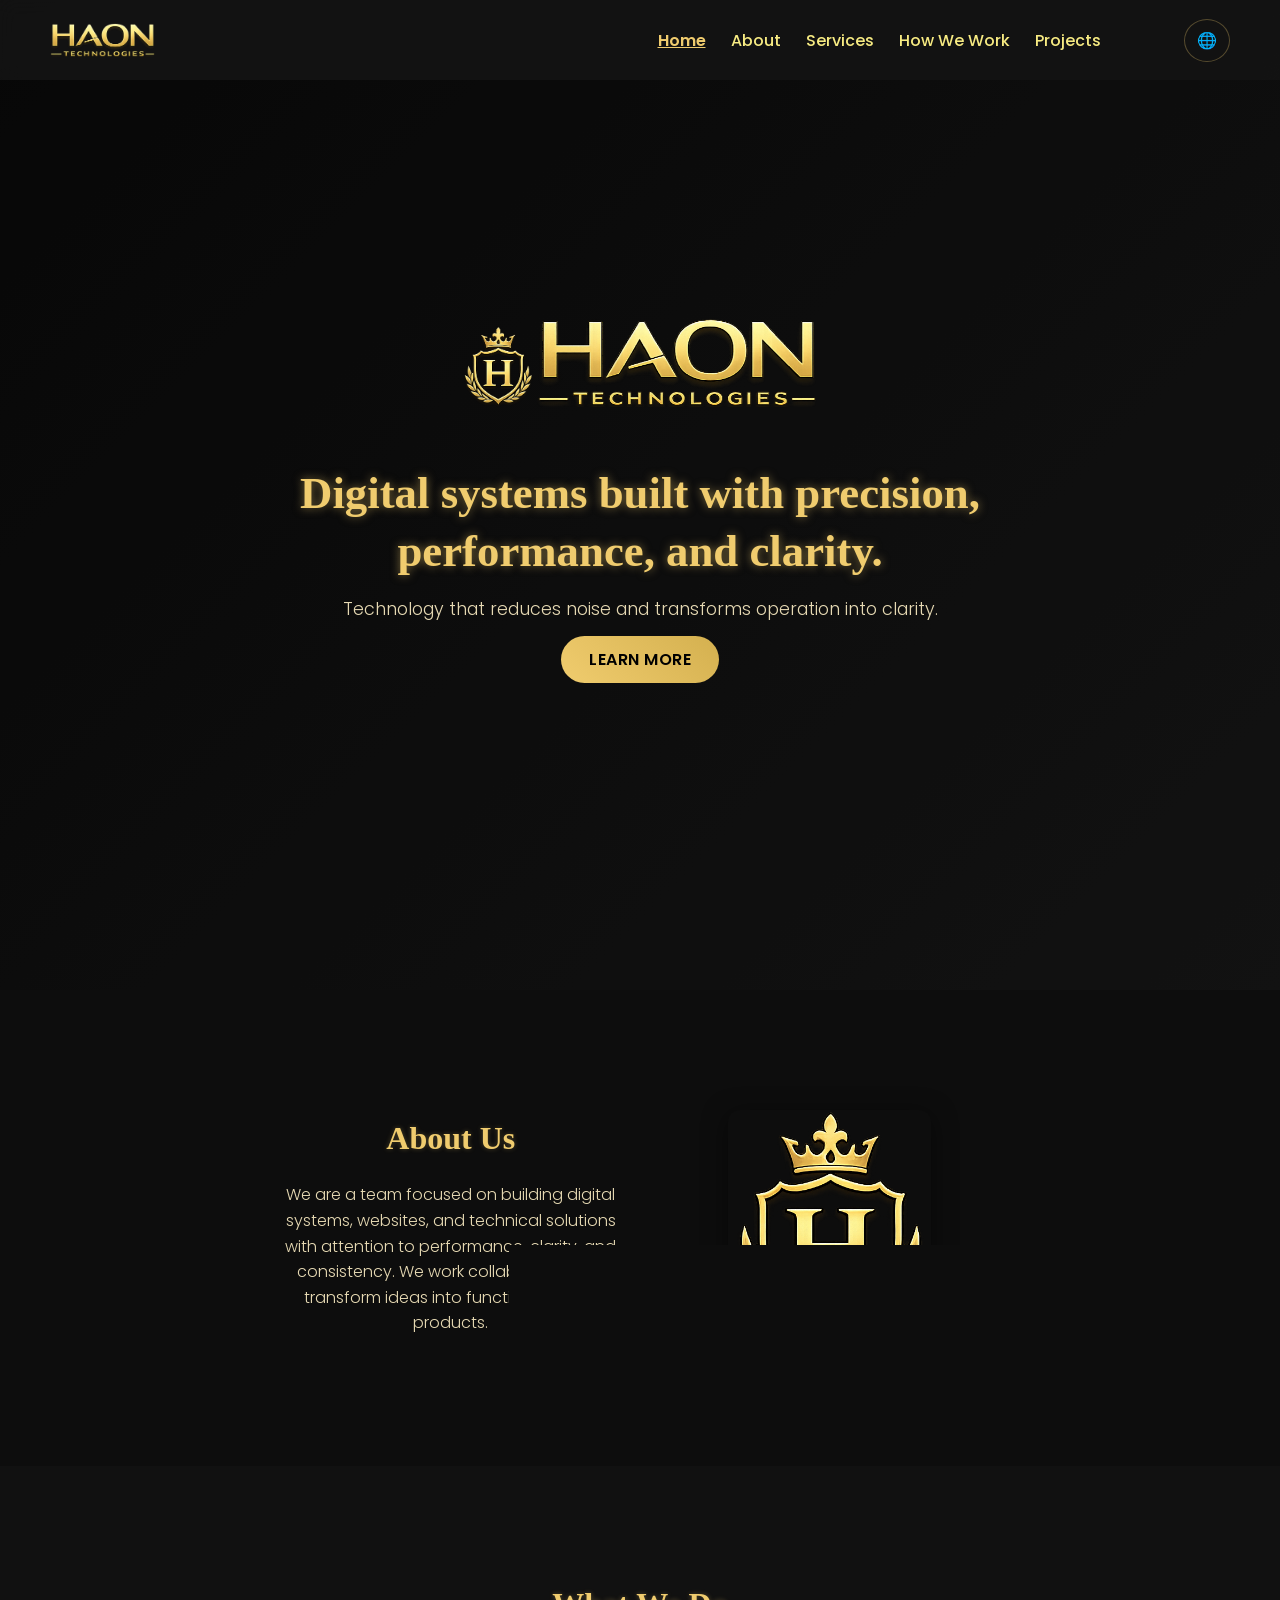
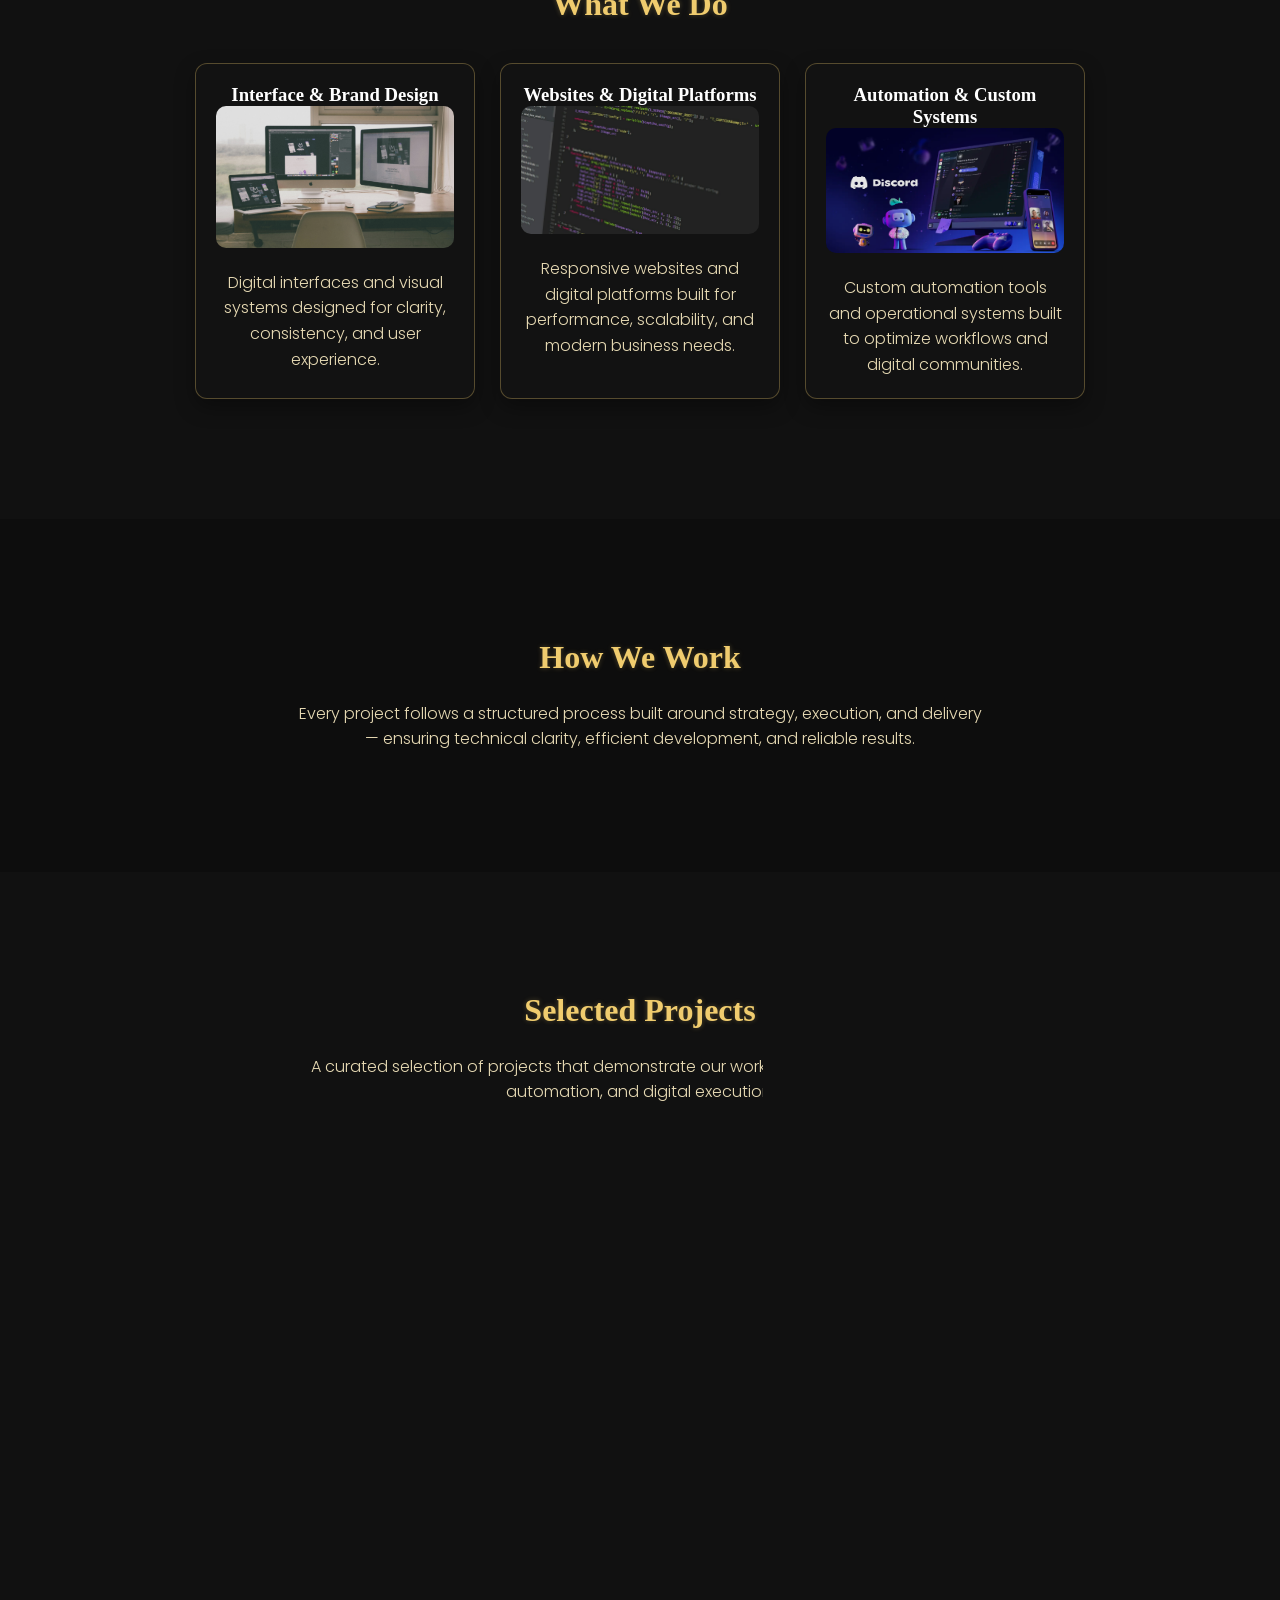
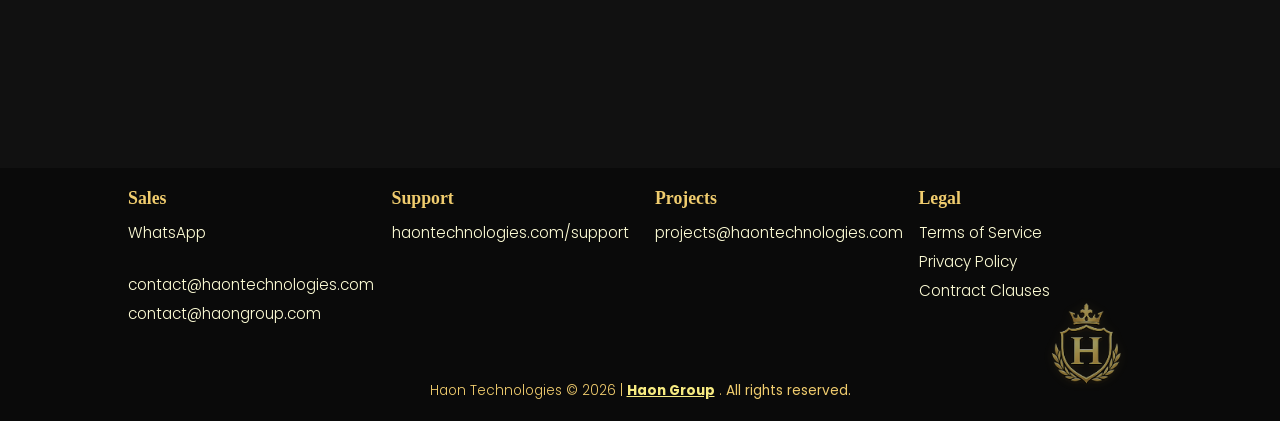
==== commit 61991eeb: "Add files via upload" ====
--- a/index.html
+++ b/index.html
@@ -57,6 +57,11 @@
         <div onclick="setLanguage('pt')">
           <img src="imgs/br.webp" alt="PT"> Português
         </div>
+
+        <div onclick="setLanguage('kr')">
+          <img src="imgs/kr.webp" alt="KR"> 한국어
+        </div>
+
       </div>
     </div>
 
@@ -64,76 +69,76 @@
   </header>
 
   <!-- Hero -->
-<section id="inicio" class="hero">
-  <div class="hero-content animate">
-    <img class="img-logo1" src="imgs/brasao.png" alt="Haon Technologies Logo">
-    <img class="img-logo" src="imgs/haontech.png" alt="Haon Technologies Logo">
-
-    <h1 data-i18n="hero_title">
-      Digital systems built with precision, performance, and clarity.
-    </h1>
-
-    <p data-i18n="hero_text">
-      Haon Technologies builds websites, systems, and digital solutions
-      designed to help businesses operate with more clarity, efficiency,
-      and long-term reliability.
-    </p>
-
-    <a href="#sobre" class="btn" data-i18n="learn_more">Learn More</a>
-  </div>
-</section>
+  <section id="inicio" class="hero">
+    <div class="hero-content animate">
+      <img class="img-logo1" src="imgs/brasao.png" alt="Haon Technologies Logo">
+      <img class="img-logo" src="imgs/haontech.png" alt="Haon Technologies Logo">
+
+      <h1 data-i18n="hero_title">
+        Digital systems built with precision, performance, and clarity.
+      </h1>
+
+      <p data-i18n="hero_text">
+        Haon Technologies builds websites, systems, and digital solutions
+        designed to help businesses operate with more clarity, efficiency,
+        and long-term reliability.
+      </p>
+
+      <a href="#sobre" class="btn" data-i18n="learn_more">Learn More</a>
+    </div>
+  </section>
 
   <!-- Sobre -->
-<section id="sobre" class="section">
-  <div class="sobre-container">
-    <div class="sobre-texto">
-      <h2 data-i18n="about_title">About Us</h2>
-
-      <p data-i18n="about_text">
-        Haon Technologies develops digital systems, websites, and technical
-        solutions built to improve business operations, strengthen digital
-        presence, and support long-term growth.
-      </p>
-    </div>
-
-    <div class="sobre-img">
-      <img src="imgs/team.jpg" alt="Haon Technologies Team">
-    </div>
-  </div>
-</section>
+  <section id="sobre" class="section">
+    <div class="sobre-container">
+      <div class="sobre-texto">
+        <h2 data-i18n="about_title">About Us</h2>
+
+        <p data-i18n="about_text">
+          Haon Technologies develops digital systems, websites, and technical
+          solutions built to improve business operations, strengthen digital
+          presence, and support long-term growth.
+        </p>
+      </div>
+
+      <div class="sobre-img">
+        <img src="imgs/brasao.png" alt="Haon Technologies Team">
+      </div>
+    </div>
+  </section>
 
   <!-- Serviços -->
-<section id="servicos" class="section">
-  <h2 data-i18n="services_title">What We Do</h2>
-
-  <div class="cards">
-
-    <div class="card">
-      <h3 data-i18n="service_design">Interface & Brand Design</h3>
-      <img src="imgs/designer.jpg" alt="Interface and Brand Design">
-      <p data-i18n="service_design_desc">
-        Digital interfaces and visual systems designed for clarity, consistency, and user experience.
-      </p>
-    </div>
-
-    <div class="card">
-      <h3 data-i18n="service_web">Websites & Digital Platforms</h3>
-      <img src="imgs/devweb.jpg" alt="Websites and Digital Platforms">
-      <p data-i18n="service_web_desc">
-        Responsive websites and digital platforms built for performance, scalability, and modern business needs.
-      </p>
-    </div>
-
-    <div class="card">
-      <h3 data-i18n="service_discord">Automation & Custom Systems</h3>
-      <img src="imgs/discord.webp" alt="Automation and Custom Systems">
-      <p data-i18n="service_discord_desc">
-        Custom automation tools and operational systems built to optimize workflows and digital communities.
-      </p>
-    </div>
-
-  </div>
-</section>
+  <section id="servicos" class="section">
+    <h2 data-i18n="services_title">What We Do</h2>
+
+    <div class="cards">
+
+      <div class="card">
+        <h3 data-i18n="service_design">Interface & Brand Design</h3>
+        <img src="imgs/designer.jpg" alt="Interface and Brand Design">
+        <p data-i18n="service_design_desc">
+          Digital interfaces and visual systems designed for clarity, consistency, and user experience.
+        </p>
+      </div>
+
+      <div class="card">
+        <h3 data-i18n="service_web">Websites & Digital Platforms</h3>
+        <img src="imgs/devweb.jpg" alt="Websites and Digital Platforms">
+        <p data-i18n="service_web_desc">
+          Responsive websites and digital platforms built for performance, scalability, and modern business needs.
+        </p>
+      </div>
+
+      <div class="card">
+        <h3 data-i18n="service_discord">Automation & Custom Systems</h3>
+        <img src="imgs/discord.webp" alt="Automation and Custom Systems">
+        <p data-i18n="service_discord_desc">
+          Custom automation tools and operational systems built to optimize workflows and digital communities.
+        </p>
+      </div>
+
+    </div>
+  </section>
 
   <!-- Como -->
   <section id="como" class="section">
@@ -163,40 +168,41 @@
   </section>
 
   <!-- Footer -->
-<footer>
-  <div class="footer-container">
-    <div class="footer-section">
-      <h3 data-i18n="sales_support">Sales</h3>
-      <a href="https://wa.me/5599999999999" target="_blank">WhatsApp</a><br>
-      <a href="mailto:contato@haontechnologies.com.br">contato@haontechnologies.com.br</a>
-    </div>
-
-    <div class="footer-section">
-      <h3 data-i18n="technical_support">Support</h3>
-      <a href="https://haontechnologies.com.br/suporte" target="_blank">haontechnologies.com.br/support</a>
-    </div>
-
-    <div class="footer-section">
-      <h3 data-i18n="project_support">Projects</h3>
-      <a href="mailto:projetos@haontechnologies.com.br">projects@haontechnologies.com.br</a>
-    </div>
-
-    <div class="footer-section">
-      <h3 data-i18n="legal_title">Legal</h3>
-      <a href="javascript:void(0)" id="termosLink" data-i18n="legal_terms">Terms of Service</a>
-      <a href="javascript:void(0)" id="privacidadeLink" data-i18n="legal_privacy">Privacy Policy</a>
-      <a href="javascript:void(0)" id="contratoLink" data-i18n="legal_contract">Contract Clauses</a>
-    </div>
-  </div>
-
-  <p class="footer-bottom">
-    Haon Technologies © 2026 |
-    <span class="haongroup">
-      <a href="https://haongroup.netlify.app" target="_blank" rel="noopener noreferrer">Haon Group</a>
-    </span>. <span data-i18n="footer_rights">All rights reserved.</span>
-    <img src="imgs/brasao.png" alt="Haon Group" class="footer-icon" id="haongroupimg">
-  </p>
-</footer>
+  <footer>
+    <div class="footer-container">
+      <div class="footer-section">
+        <h3 data-i18n="sales_support">Sales</h3>
+        <a href="https://wa.me/5599999999999" target="_blank">WhatsApp</a><br>
+        <a href="mailto:contact@haontechnologies.com.br">contact@haontechnologies.com</a>
+        <a href="mailto:contact@haongroup.com">contact@haongroup.com</a>
+      </div>
+
+      <div class="footer-section">
+        <h3 data-i18n="technical_support">Support</h3>
+        <a href="https://haontechnologies.com.br/suporte" target="_blank">haontechnologies.com/support</a>
+      </div>
+
+      <div class="footer-section">
+        <h3 data-i18n="project_support">Projects</h3>
+        <a href="mailto:projetos@haontechnologies.com">projects@haontechnologies.com</a>
+      </div>
+
+      <div class="footer-section">
+        <h3 data-i18n="legal_title">Legal</h3>
+        <a href="javascript:void(0)" id="termosLink" data-i18n="legal_terms">Terms of Service</a>
+        <a href="javascript:void(0)" id="privacidadeLink" data-i18n="legal_privacy">Privacy Policy</a>
+        <a href="javascript:void(0)" id="contratoLink" data-i18n="legal_contract">Contract Clauses</a>
+      </div>
+    </div>
+
+    <p class="footer-bottom">
+      Haon Technologies © 2026 |
+      <span class="haongroup">
+        <a href="https://haongroup.netlify.app" target="_blank" rel="noopener noreferrer">Haon Group</a>
+      </span>. <span data-i18n="footer_rights">All rights reserved.</span>
+      <img src="imgs/brasao.png" alt="Haon Group" class="footer-icon" id="haongroupimg">
+    </p>
+  </footer>
 
   <div id="modal" class="modal">
     <div class="modal-content">
--- a/style.css
+++ b/style.css
@@ -419,7 +419,7 @@
 }
 
 .footer-bottom .haongroup a {
-  color: #fff;
+  color: #f7eb82;
   font-weight: bold;
   text-decoration: underline;
   cursor: pointer;
@@ -619,7 +619,7 @@
   padding: 0 10%;  /* evita que toque nas bordas da tela */
 }
 
-.sobre-text {
+.sobre-texto {
   flex: 1 1 300px; /* ocupa mínimo 300px, mas pode crescer */
   color: var(--text);
 }
@@ -631,7 +631,7 @@
 }
 
 .sobre-img img {
-  max-width: 100%; /* nunca ultrapassa a largura do container */
+  max-width: 60%; /* nunca ultrapassa a largura do container */
   height: auto;
   border-radius: 12px;
   box-shadow: 0 5px 25px rgba(0,0,0,0.5);
